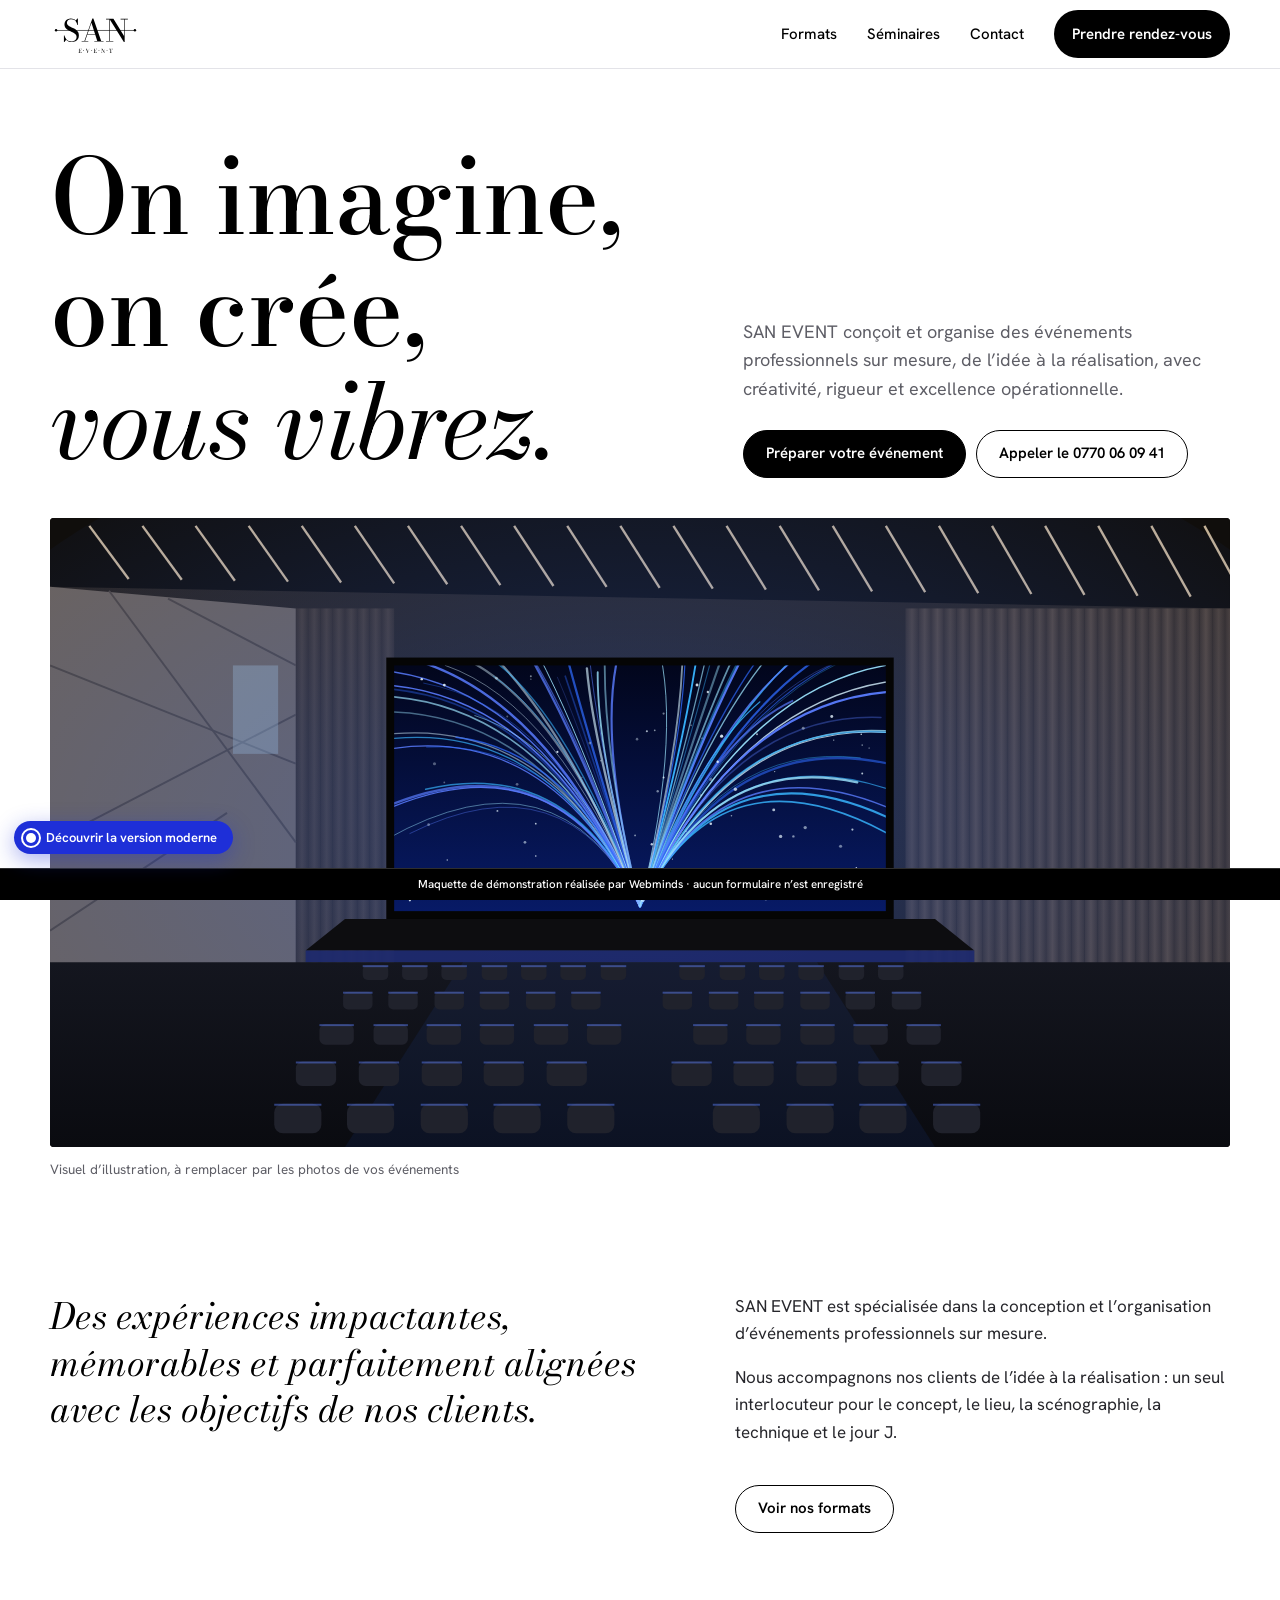
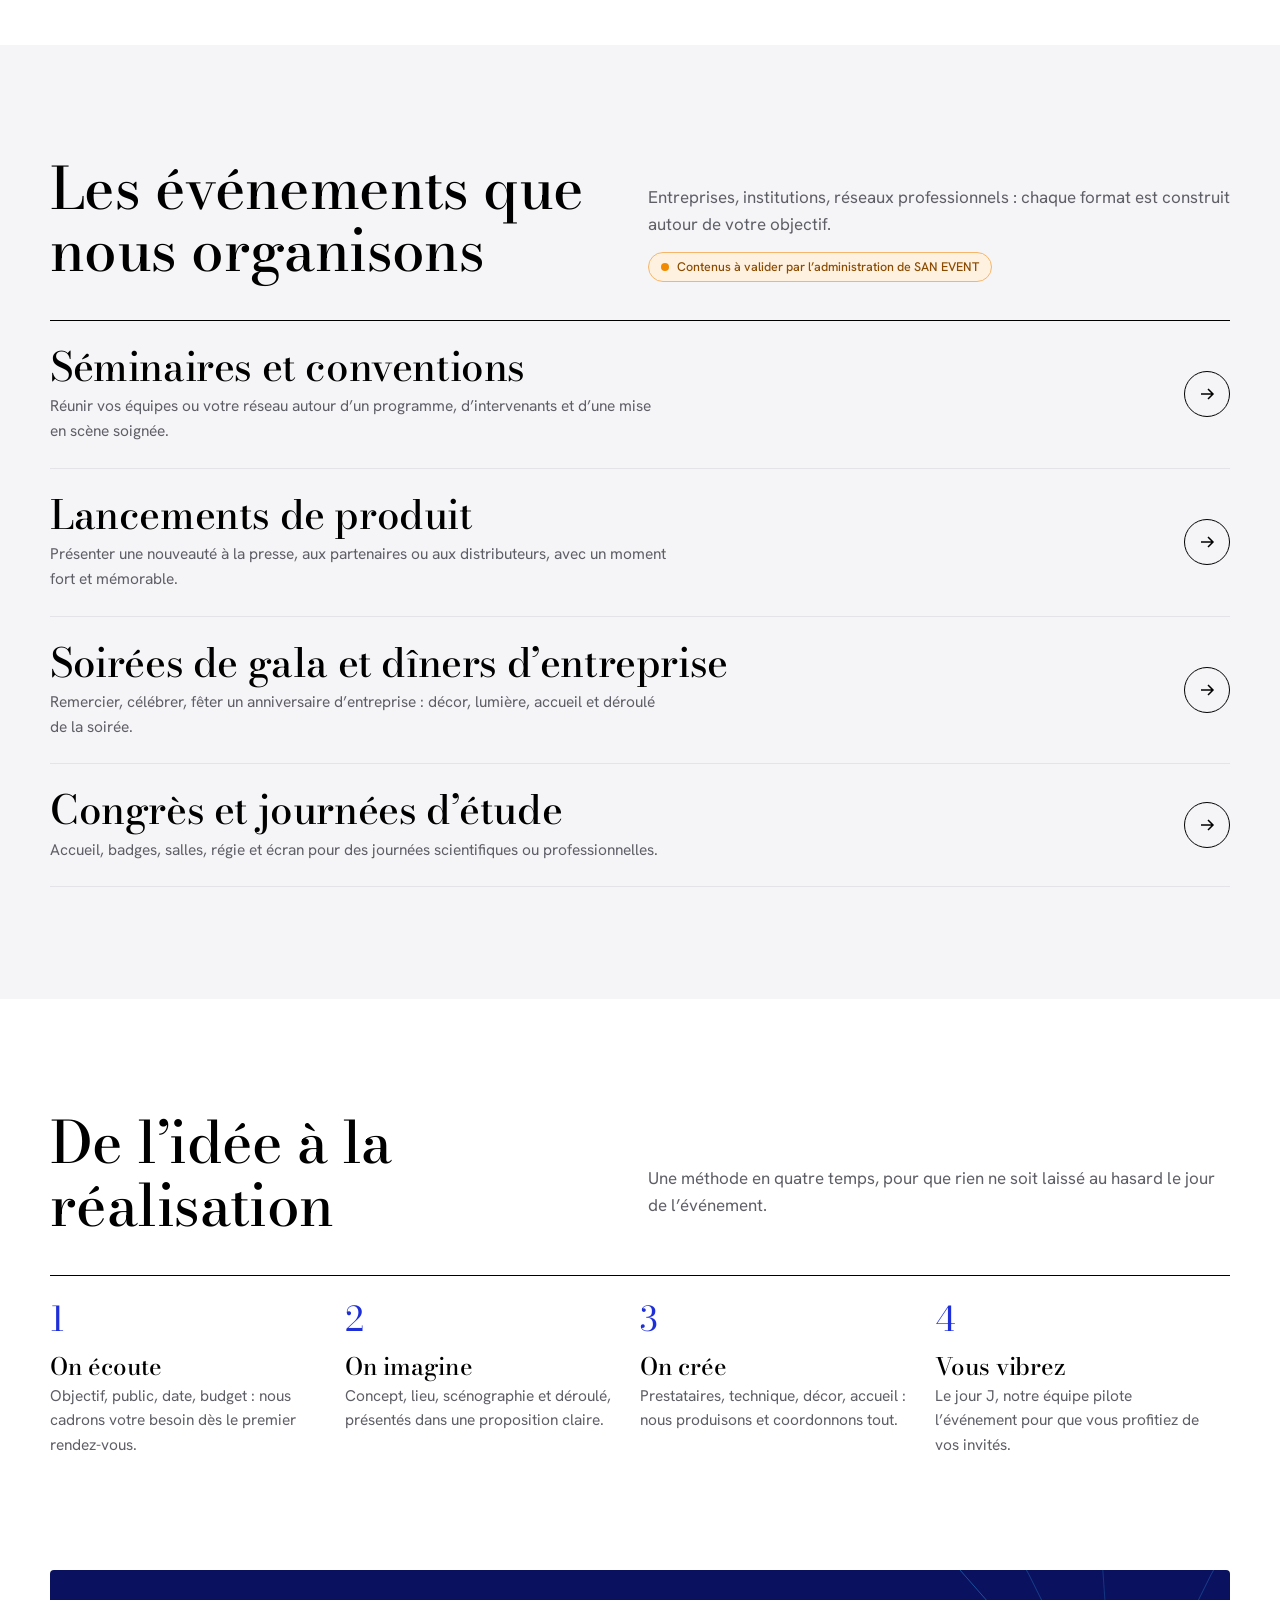
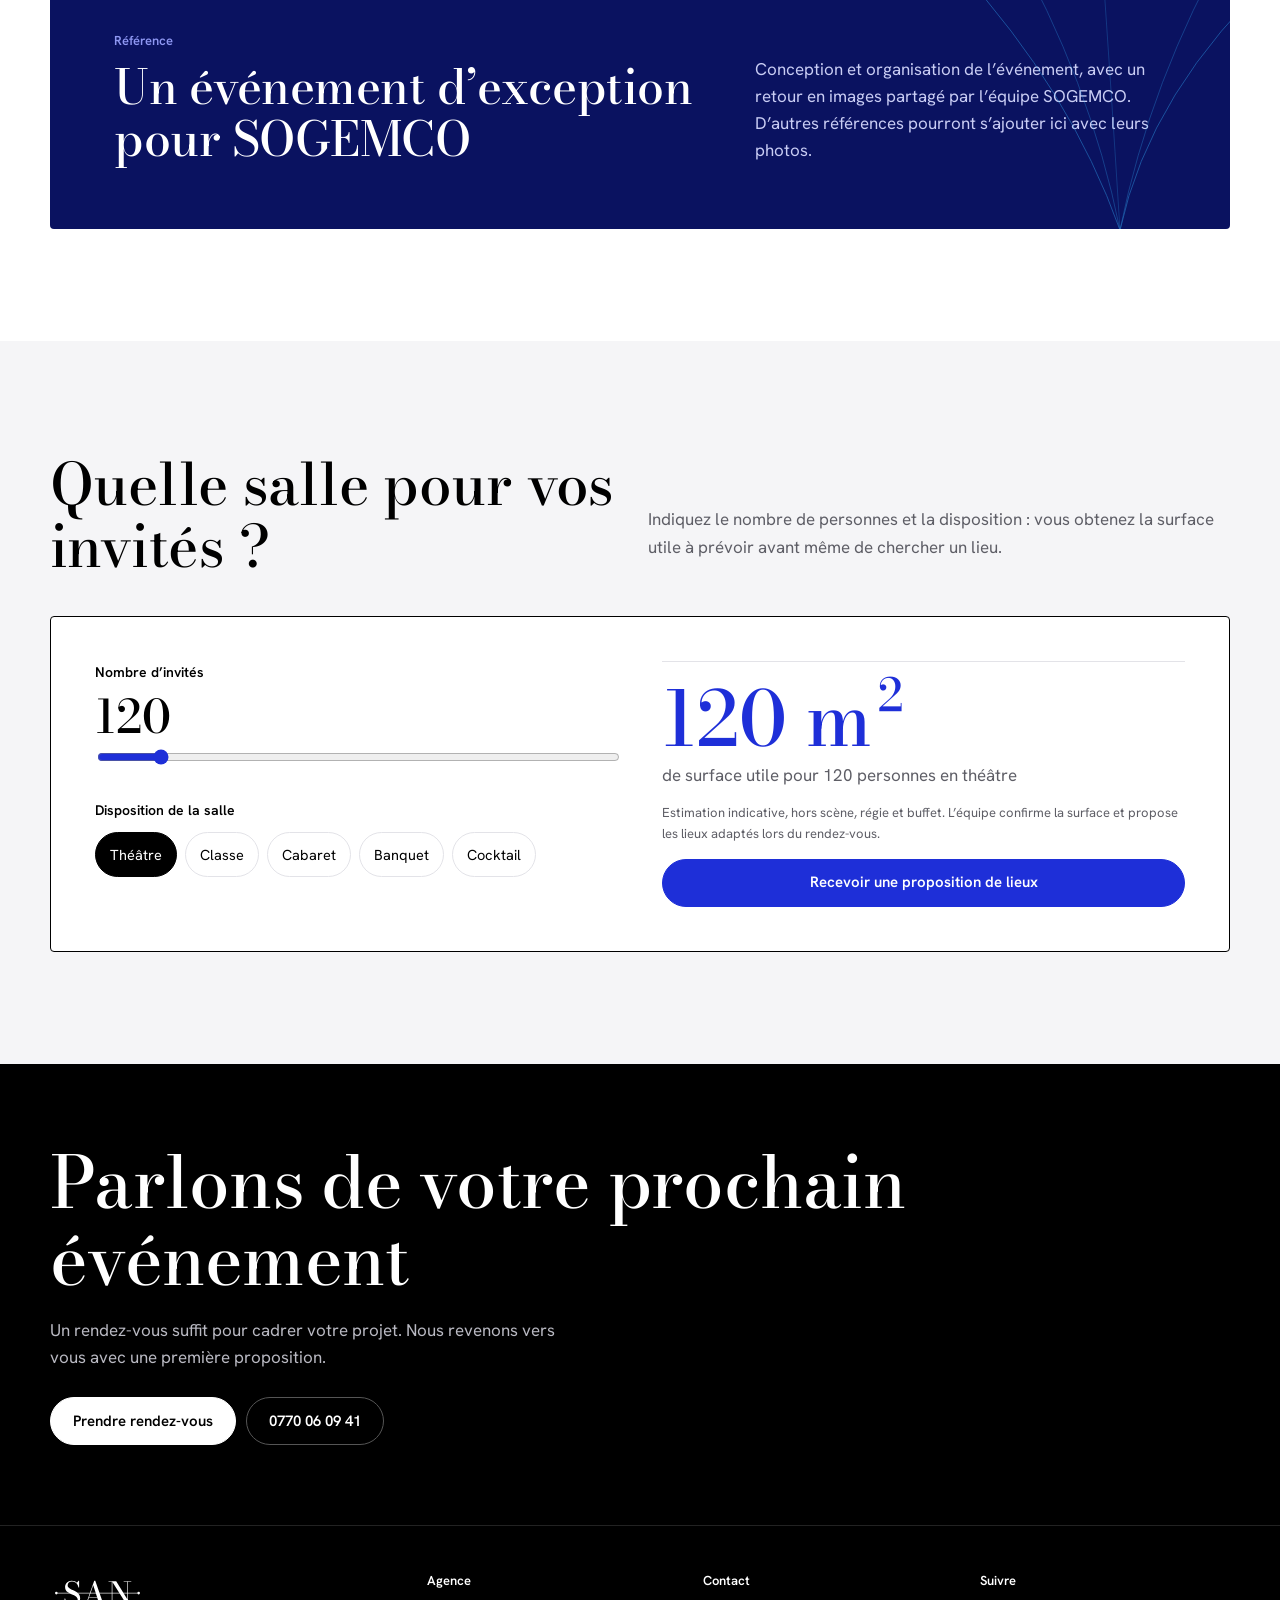
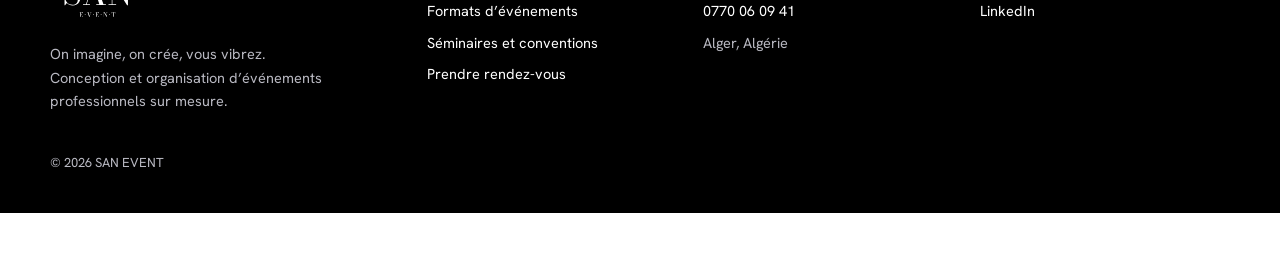
==== index.html @ 36a996e3 "Maquette SAN EVENT : version corporate (accueil, formats, séminaires, rendez-vous, contact) et versi" ====
<!doctype html>
<html lang="fr" data-version="corporate" data-root="">
<head>
<meta charset="utf-8">
<meta name="viewport" content="width=device-width, initial-scale=1, viewport-fit=cover">
<meta name="robots" content="noindex, nofollow">
<title>SAN EVENT · Événements professionnels sur mesure à Alger</title>
<meta name="description" content="SAN EVENT conçoit et organise des événements professionnels sur mesure.">
<link rel="icon" href="img/favicon.svg" type="image/svg+xml">
<link rel="preload" href="fonts/bodoni-moda-latin-500-normal.woff2" as="font" type="font/woff2" crossorigin>
<link rel="stylesheet" href="css/base.css">
<link rel="stylesheet" href="css/corporate.css">
</head>
<body>
<header class="top">
  <div class="wrap">
    <a class="logo" href="index.html" aria-label="SAN EVENT, accueil"><img src="img/logo.svg" alt="SAN EVENT" width="83" height="40"></a>
    <nav class="nav" aria-label="Navigation principale"><a href="formats.html">Formats</a><a href="seminaires.html">Séminaires</a><a href="contact.html">Contact</a><a class="btn" href="rendez-vous.html">Prendre rendez-vous</a></nav>
    <button class="burger" aria-label="Ouvrir le menu" aria-expanded="false" aria-controls="mnav"><span></span></button>
  </div>
  <nav class="mnav" id="mnav" aria-label="Menu mobile"><a href="index.html">Accueil</a><a href="formats.html">Formats</a><a href="seminaires.html">Séminaires</a><a href="contact.html">Contact</a><a href="rendez-vous.html">Prendre rendez-vous</a></nav>
</header>
<main>

<section class="hero">
  <div class="wrap">
    <div class="hero-grid">
      <h1>On imagine,<br>on crée,<br><em>vous vibrez.</em></h1>
      <div>
        <p class="lead">SAN EVENT conçoit et organise des événements professionnels sur mesure, de l’idée à la réalisation, avec créativité, rigueur et excellence opérationnelle.</p>
        <div class="ctas"><a class="btn" href="rendez-vous.html">Préparer votre événement</a><a class="btn ghost" href="tel:+213770060941">Appeler le 0770 06 09 41</a></div>
      </div>
    </div>
    <figure class="stage" style="margin-bottom:0"><img src="img/salle.svg" alt="Salle de conférence avec écran LED et sièges en rangées" width="1200" height="640"></figure>
    <div class="stage-cap"><span>Visuel d’illustration, à remplacer par les photos de vos événements</span></div>
  </div>
</section>

<section class="sec">
  <div class="wrap about">
    <blockquote>Des expériences impactantes, mémorables et parfaitement alignées avec les objectifs de nos clients.</blockquote>
    <div class="txt">
      <p>SAN EVENT est spécialisée dans la conception et l’organisation d’événements professionnels sur mesure.</p>
      <p>Nous accompagnons nos clients de l’idée à la réalisation : un seul interlocuteur pour le concept, le lieu, la scénographie, la technique et le jour J.</p>
      <a class="btn ghost mt" href="formats.html">Voir nos formats</a>
    </div>
  </div>
</section>

<section class="sec alt">
  <div class="wrap">
    <div class="sec-head"><h2>Les événements que nous organisons</h2><div><p class="intro" style="margin:0 0 14px">Entreprises, institutions, réseaux professionnels : chaque format est construit autour de votre objectif.</p><span class="validate">Contenus à valider par l’administration de SAN EVENT</span></div></div>
    <ul class="formats"><li><a href="seminaires.html"><h3>Séminaires et conventions</h3><p>Réunir vos équipes ou votre réseau autour d’un programme, d’intervenants et d’une mise en scène soignée.</p><span class="go" aria-hidden="true"><svg width="18" height="18" viewBox="0 0 18 18" fill="none" stroke="currentColor" stroke-width="1.5"><path d="M3 9h12M10 4l5 5-5 5"/></svg></span></a></li><li><a href="rendez-vous.html"><h3>Lancements de produit</h3><p>Présenter une nouveauté à la presse, aux partenaires ou aux distributeurs, avec un moment fort et mémorable.</p><span class="go" aria-hidden="true"><svg width="18" height="18" viewBox="0 0 18 18" fill="none" stroke="currentColor" stroke-width="1.5"><path d="M3 9h12M10 4l5 5-5 5"/></svg></span></a></li><li><a href="rendez-vous.html"><h3>Soirées de gala et dîners d’entreprise</h3><p>Remercier, célébrer, fêter un anniversaire d’entreprise : décor, lumière, accueil et déroulé de la soirée.</p><span class="go" aria-hidden="true"><svg width="18" height="18" viewBox="0 0 18 18" fill="none" stroke="currentColor" stroke-width="1.5"><path d="M3 9h12M10 4l5 5-5 5"/></svg></span></a></li><li><a href="rendez-vous.html"><h3>Congrès et journées d’étude</h3><p>Accueil, badges, salles, régie et écran pour des journées scientifiques ou professionnelles.</p><span class="go" aria-hidden="true"><svg width="18" height="18" viewBox="0 0 18 18" fill="none" stroke="currentColor" stroke-width="1.5"><path d="M3 9h12M10 4l5 5-5 5"/></svg></span></a></li></ul>
  </div>
</section>

<section class="sec">
  <div class="wrap">
    <div class="sec-head"><h2>De l’idée à la réalisation</h2><p class="intro">Une méthode en quatre temps, pour que rien ne soit laissé au hasard le jour de l’événement.</p></div>
    <div class="steps">
      <div><b>1</b><h3>On écoute</h3><p>Objectif, public, date, budget : nous cadrons votre besoin dès le premier rendez-vous.</p></div>
      <div><b>2</b><h3>On imagine</h3><p>Concept, lieu, scénographie et déroulé, présentés dans une proposition claire.</p></div>
      <div><b>3</b><h3>On crée</h3><p>Prestataires, technique, décor, accueil : nous produisons et coordonnons tout.</p></div>
      <div><b>4</b><h3>Vous vibrez</h3><p>Le jour J, notre équipe pilote l’événement pour que vous profitiez de vos invités.</p></div>
    </div>
  </div>
</section>

<section class="sec" style="padding-top:0">
  <div class="wrap">
    <div class="ref">
      <svg class="rays" viewBox="0 0 340 300" fill="none" stroke-linecap="round" aria-hidden="true"><g stroke="#38B6FF"><path d="M170 300Q120 160 10 40" stroke-opacity=".7"/><path d="M170 300Q140 150 60 10" stroke-opacity=".5"/><path d="M170 300Q200 160 330 40" stroke-opacity=".7"/><path d="M170 300Q200 150 280 10" stroke-opacity=".5"/><path d="M170 300Q160 140 150 0" stroke-opacity=".4"/></g></svg>
      <div>
        <p class="who">Référence</p>
        <h3 class="mt" style="margin-top:14px">Un événement d’exception pour SOGEMCO</h3>
      </div>
      <div><p>Conception et organisation de l’événement, avec un retour en images partagé par l’équipe SOGEMCO. D’autres références pourront s’ajouter ici avec leurs photos.</p></div>
    </div>
  </div>
</section>

<section class="sec alt">
  <div class="wrap">
    <div class="sec-head"><h2>Quelle salle pour vos invités ?</h2><p class="intro">Indiquez le nombre de personnes et la disposition : vous obtenez la surface utile à prévoir avant même de chercher un lieu.</p></div>
    <div class="calc" data-calc>
  <div>
    <label class="l" for="pax">Nombre d’invités</label>
    <div class="paxv" data-paxv>120</div>
    <input type="range" id="pax" name="pax" min="10" max="1000" step="10" value="120">
    <p class="l" style="font-weight:600;font-size:14px;margin:18px 0 10px">Disposition de la salle</p>
    <div class="dispo" role="radiogroup" aria-label="Disposition de la salle">
      <input type="radio" id="d1" name="dispo" value="theatre" checked><label for="d1">Théâtre</label>
      <input type="radio" id="d2" name="dispo" value="classe"><label for="d2">Classe</label>
      <input type="radio" id="d3" name="dispo" value="cabaret"><label for="d3">Cabaret</label>
      <input type="radio" id="d4" name="dispo" value="banquet"><label for="d4">Banquet</label>
      <input type="radio" id="d5" name="dispo" value="cocktail"><label for="d5">Cocktail</label>
    </div>
  </div>
  <div style="display:grid;align-content:end;gap:14px">
    <div data-out aria-live="polite"></div>
    <small>Estimation indicative, hors scène, régie et buffet. L’équipe confirme la surface et propose les lieux adaptés lors du rendez-vous.</small>
    <a class="btn blue" href="rendez-vous.html">Recevoir une proposition de lieux</a>
  </div>
</div>
  </div>
</section>

<section class="cta-band">
  <div class="wrap">
    <h2>Parlons de votre prochain événement</h2>
    <p>Un rendez-vous suffit pour cadrer votre projet. Nous revenons vers vous avec une première proposition.</p>
    <div style="display:flex;flex-wrap:wrap;gap:10px"><a class="btn" href="rendez-vous.html">Prendre rendez-vous</a><a class="btn ghost" href="tel:+213770060941">0770 06 09 41</a></div>
  </div>
</section>
</main>
<footer class="foot">
  <div class="wrap">
    <div><img src="img/logo-clair.svg" alt="SAN EVENT" width="96" height="46"><p class="mt">On imagine, on crée, vous vibrez.<br>Conception et organisation d’événements professionnels sur mesure.</p></div>
    <div><h4>Agence</h4><ul><li><a href="formats.html">Formats d’événements</a></li><li><a href="seminaires.html">Séminaires et conventions</a></li><li><a href="rendez-vous.html">Prendre rendez-vous</a></li></ul></div>
    <div><h4>Contact</h4><ul><li><a href="tel:+213770060941">0770 06 09 41</a></li><li>Alger, Algérie</li></ul></div>
    <div><h4>Suivre</h4><ul><li><a href="https://www.linkedin.com/search/results/companies/?keywords=SAN%20EVENT" rel="noopener" target="_blank">LinkedIn</a></li></ul></div>
    <p style="margin:0;font-size:13px">© <span data-year></span> SAN EVENT</p>
  </div>
</footer>
<script src="js/common.js"></script>
<script src="js/corporate.js"></script>
</body>
</html>
---- css/base.css ----
@font-face{font-family:"Bodoni Moda";src:url(../fonts/bodoni-moda-latin-400-normal.woff2) format("woff2");font-weight:400;font-display:swap}
@font-face{font-family:"Bodoni Moda";src:url(../fonts/bodoni-moda-latin-500-normal.woff2) format("woff2");font-weight:500;font-display:swap}
@font-face{font-family:"Bodoni Moda";src:url(../fonts/bodoni-moda-latin-400-italic.woff2) format("woff2");font-weight:400;font-style:italic;font-display:swap}
@font-face{font-family:"Hanken Grotesk";src:url(../fonts/hanken-grotesk-latin-400-normal.woff2) format("woff2");font-weight:400;font-display:swap}
@font-face{font-family:"Hanken Grotesk";src:url(../fonts/hanken-grotesk-latin-500-normal.woff2) format("woff2");font-weight:500;font-display:swap}
@font-face{font-family:"Hanken Grotesk";src:url(../fonts/hanken-grotesk-latin-600-normal.woff2) format("woff2");font-weight:600;font-display:swap}
*,*::before,*::after{box-sizing:border-box}
html{-webkit-text-size-adjust:100%}
body{margin:0}
img,svg{max-width:100%;display:block}
/* bandeau démo + pastille version : communs aux deux versions */
.demo-bar{position:fixed;left:0;right:0;bottom:0;z-index:90;background:#000;color:#fff;font:500 11.5px/1.3 "Hanken Grotesk",system-ui,sans-serif;text-align:center;padding:8px 14px calc(8px + env(safe-area-inset-bottom,0px));border-top:1px solid rgba(255,255,255,.18)}
body{padding-bottom:calc(46px + env(safe-area-inset-bottom,0px))}
.vpill{position:fixed;left:14px;bottom:calc(46px + env(safe-area-inset-bottom,0px));z-index:91;display:flex;align-items:center;gap:10px;padding:10px 16px 10px 12px;border-radius:999px;background:#1E2FD8;color:#fff;text-decoration:none;font:600 13px/1 "Hanken Grotesk",system-ui,sans-serif;box-shadow:0 6px 22px rgba(30,47,216,.38)}
.vpill i{width:10px;height:10px;border-radius:50%;background:#fff;position:relative;flex:none}
.vpill i::after{content:"";position:absolute;inset:-5px;border-radius:50%;border:2px solid #fff;animation:vpRing 1.8s ease-out infinite}
@keyframes vpRing{from{transform:scale(.6);opacity:1}to{transform:scale(1.6);opacity:0}}
@media (prefers-reduced-motion:reduce){.vpill i::after{animation:none}}
.validate{display:inline-flex;align-items:center;gap:8px;background:#FFF1E0;color:#8A4B00;border:1px solid #F5B66A;border-radius:999px;padding:6px 12px;font:500 12.5px/1.25 "Hanken Grotesk",system-ui,sans-serif}
.validate::before{content:"";width:8px;height:8px;border-radius:50%;background:#F08A00;flex:none}
.toast{position:fixed;left:50%;bottom:110px;transform:translate(-50%,20px);opacity:0;transition:.35s;z-index:95;background:#000;color:#fff;padding:14px 18px;border-radius:12px;max-width:92vw;font:500 14px/1.4 "Hanken Grotesk",sans-serif}
.toast.on{opacity:1;transform:translate(-50%,0)}
:focus-visible{outline:2px solid #1E2FD8;outline-offset:3px}
---- css/corporate.css ----
:root{--noir:#000;--papier:#fff;--bleu:#1E2FD8;--bleu-nuit:#0A1260;--gris:#5E5E66;--trait:#E3E3E8;--bois:#8A7F72;--voile:#F5F5F7}
body{font:400 17px/1.6 "Hanken Grotesk",system-ui,sans-serif;color:var(--noir);background:var(--papier)}
a{color:inherit}
.wrap{width:min(1180px,100% - 40px);margin-inline:auto}
h1,h2,h3{font-family:"Bodoni Moda",Didot,"Times New Roman",serif;font-weight:500;line-height:1.08;margin:0;letter-spacing:-.01em}
p{margin:0 0 1em}
/* en-tête */
.top{position:sticky;top:0;z-index:50;background:rgba(255,255,255,.94);backdrop-filter:saturate(1.4) blur(10px);-webkit-backdrop-filter:saturate(1.4) blur(10px);border-bottom:1px solid var(--trait)}
.top .wrap{display:flex;align-items:center;justify-content:space-between;height:68px}
.top .logo img{height:44px;width:auto}
.nav{display:none;gap:30px;align-items:center;font-weight:500;font-size:15px}
.nav a{text-decoration:none;padding:6px 0;border-bottom:1px solid transparent}
.nav a:hover,.nav a[aria-current]{border-color:var(--noir)}
.nav .btn{padding:10px 18px;border:0}
.burger{width:44px;height:44px;border:1px solid var(--trait);background:#fff;border-radius:50%;display:grid;place-items:center;cursor:pointer}
.burger span{display:block;width:16px;height:1.5px;background:#000;box-shadow:0 -5px 0 #000,0 5px 0 #000}
.mnav{display:none;border-top:1px solid var(--trait);padding:8px 20px 20px;background:#fff}
.mnav.open{display:block}
.mnav a{display:block;padding:14px 0;border-bottom:1px solid var(--trait);text-decoration:none;font:500 22px/1.2 "Bodoni Moda",serif}
@media(min-width:900px){.nav{display:flex}.burger,.mnav{display:none!important}}
.btn{display:inline-flex;align-items:center;justify-content:center;gap:10px;min-height:48px;padding:12px 22px;border-radius:999px;background:var(--noir);color:#fff;text-decoration:none;font:600 15px/1 "Hanken Grotesk",sans-serif;border:1px solid var(--noir);cursor:pointer}
.btn.ghost{background:transparent;color:var(--noir)}
.btn.blue{background:var(--bleu);border-color:var(--bleu)}
/* hero */
.hero{padding:44px 0 0}
.hero h1{font-size:clamp(44px,11.5vw,104px)}
.hero h1 em{font-style:italic;font-weight:400}
.hero .lead{max-width:34em;color:var(--gris);font-size:18px;margin:22px 0 26px}
.hero .ctas{display:flex;flex-wrap:wrap;gap:10px}
.hero-grid{display:grid;gap:34px}
.stage{margin:40px 0 0;border-radius:4px;overflow:hidden;background:#1a1714}
.stage svg,.stage img{width:100%;height:auto}
.stage-cap{display:flex;justify-content:space-between;gap:16px;font-size:13.5px;color:var(--gris);padding:12px 0 0}
@media(min-width:960px){.hero{padding-top:72px}.hero-grid{grid-template-columns:1.15fr .85fr;align-items:end}.hero .lead{margin-top:0}}
/* sections */
.sec{padding:76px 0}
.sec.alt{background:var(--voile)}
.sec h2{font-size:clamp(34px,7vw,58px);max-width:15em}
.sec .intro{color:var(--gris);max-width:36em;margin-top:16px}
.sec-head{display:grid;gap:16px;margin-bottom:38px}
@media(min-width:960px){.sec{padding:112px 0}.sec-head{grid-template-columns:1fr 1fr;align-items:end}}
.about{display:grid;gap:28px}
.about blockquote{margin:0;font:400 italic clamp(24px,4.6vw,36px)/1.3 "Bodoni Moda",serif}
.about .txt{color:#26262b}
@media(min-width:960px){.about{grid-template-columns:1.1fr .9fr;gap:80px}}
/* formats en lignes */
.formats{list-style:none;margin:0;padding:0;border-top:1px solid var(--noir)}
.formats li{border-bottom:1px solid var(--trait)}
.formats a{display:grid;grid-template-columns:1fr auto;gap:6px 18px;padding:24px 0;text-decoration:none;align-items:center}
.formats h3{font-size:clamp(26px,5.4vw,40px)}
.formats p{grid-column:1;margin:0;color:var(--gris);font-size:15.5px;max-width:40em}
.formats .go{grid-row:1/3;grid-column:2;width:46px;height:46px;border:1px solid var(--noir);border-radius:50%;display:grid;place-items:center;transition:.25s}
.formats a:hover .go{background:var(--bleu);border-color:var(--bleu);color:#fff}
/* étapes */
.steps{display:grid;gap:0;counter-reset:s;border-top:1px solid var(--noir)}
.steps div{align-content:start;padding:24px 0;border-bottom:1px solid var(--trait);display:grid;grid-template-columns:54px 1fr;gap:4px 12px}
.steps b{grid-row:1/3;font:400 34px/1 "Bodoni Moda",serif;color:var(--bleu)}
.steps h3{font-size:24px}
.steps p{margin:0;color:var(--gris);font-size:15.5px}
@media(min-width:960px){.steps{grid-template-columns:repeat(4,1fr);border-top:0}.steps div{border-top:1px solid var(--noir);border-bottom:0;padding:26px 28px 0 0;grid-template-columns:1fr}.steps b{grid-row:auto;margin-bottom:14px}}
/* référence */
.ref{display:grid;gap:24px;background:var(--bleu-nuit);color:#fff;padding:38px 26px;border-radius:4px;position:relative;overflow:hidden}
.ref h3{font-size:clamp(30px,6vw,48px)}
.ref p{color:#C9CDF4;max-width:34em;margin:0}
.ref .who{font:600 13px/1 "Hanken Grotesk";color:#8E97F2}
.ref svg.rays{position:absolute;right:-60px;top:-40px;width:340px;opacity:.55;pointer-events:none}
@media(min-width:960px){.ref{padding:64px;grid-template-columns:1.2fr .8fr;align-items:end}}
/* simulateur */
.calc{display:grid;gap:26px;border:1px solid var(--noir);padding:24px;border-radius:4px;background:#fff}
.calc label.l{display:block;font-weight:600;font-size:14px;margin-bottom:10px}
.calc input[type=range]{width:100%;accent-color:var(--bleu);height:32px}
.paxv{font:500 46px/1 "Bodoni Moda",serif}
.dispo{display:flex;flex-wrap:wrap;gap:8px}
.dispo input{position:absolute;opacity:0}
.dispo label{padding:10px 14px;border:1px solid var(--trait);border-radius:999px;font-size:14.5px;cursor:pointer;min-height:44px;display:flex;align-items:center}
.dispo input:checked+label{background:#000;color:#fff;border-color:#000}
.dispo input:focus-visible+label{outline:2px solid var(--bleu);outline-offset:2px}
.calc [data-out]{display:grid;gap:6px;padding-top:18px;border-top:1px solid var(--trait)}
.calc [data-out] strong{font:500 clamp(48px,12vw,76px)/1 "Bodoni Moda",serif;color:var(--bleu)}
.calc [data-out] span{color:var(--gris)}
.calc small{color:var(--gris);font-size:13px}
@media(min-width:960px){.calc{grid-template-columns:1fr 1fr;padding:44px;gap:44px}}
/* bandeau rendez-vous */
.cta-band{background:#000;color:#fff;padding:80px 0}
.cta-band h2{font-size:clamp(36px,8vw,72px);max-width:12em}
.cta-band p{color:#B9B9C2;max-width:32em;margin:18px 0 26px}
.cta-band .btn{background:#fff;color:#000;border-color:#fff}
.cta-band .btn.ghost{background:transparent;color:#fff;border-color:#555}
/* pied */
.foot{background:#000;color:#B9B9C2;border-top:1px solid #222;padding:48px 0 40px;font-size:14.5px}
.foot .wrap{display:grid;gap:26px}
.foot img{height:46px;width:auto}
.foot a{color:#fff;text-decoration:none}
.foot h4{font:600 13px/1 "Hanken Grotesk";color:#fff;margin:0 0 12px}
.foot ul{list-style:none;margin:0;padding:0;display:grid;gap:8px}
@media(min-width:900px){.foot .wrap{grid-template-columns:1.4fr 1fr 1fr 1fr}}
/* pages internes */
.page-hero{padding:48px 0 40px;border-bottom:1px solid var(--trait)}
.page-hero h1{font-size:clamp(42px,10vw,88px);max-width:12em}
.page-hero p{color:var(--gris);max-width:36em;margin:20px 0 0;font-size:18px}
.crumb{font-size:14px;color:var(--gris);margin-bottom:22px}
.crumb a{text-decoration:none}
.two{display:grid;gap:40px}
@media(min-width:960px){.two{grid-template-columns:1fr 1fr;gap:80px}}
.checklist{list-style:none;margin:0;padding:0;border-top:1px solid var(--noir)}
.checklist li{padding:16px 0;border-bottom:1px solid var(--trait);display:grid;grid-template-columns:28px 1fr;gap:10px}
.checklist li::before{content:"";width:14px;height:14px;margin-top:6px;border:1.5px solid var(--bleu);border-radius:50%;background:radial-gradient(circle,var(--bleu) 0 3px,transparent 3.5px)}
.checklist strong{display:block;font-weight:600}
.checklist span{color:var(--gris);font-size:15px}
.form{display:grid;gap:16px}
.form label{display:grid;gap:6px;font-weight:600;font-size:14px}
.form input,.form select,.form textarea{font:400 16px/1.4 "Hanken Grotesk",sans-serif;padding:13px 14px;border:1px solid #C9C9D1;border-radius:6px;background:#fff;color:#000;width:100%}
.form textarea{min-height:120px;resize:vertical}
.form .row{display:grid;gap:16px}
@media(min-width:640px){.form .row{grid-template-columns:1fr 1fr}}
.form-ok{background:#EEF0FF;border:1px solid #BFC5FA;color:var(--bleu-nuit);padding:14px 16px;border-radius:6px;font-size:15px}
.contact-list{display:grid;gap:0;border-top:1px solid var(--noir)}
.contact-list a,.contact-list div{display:grid;gap:4px;padding:22px 0;border-bottom:1px solid var(--trait);text-decoration:none}
.contact-list small{color:var(--gris);font-size:13.5px}
.contact-list strong{font:500 clamp(26px,6vw,38px)/1.1 "Bodoni Moda",serif}
.mt{margin-top:22px}
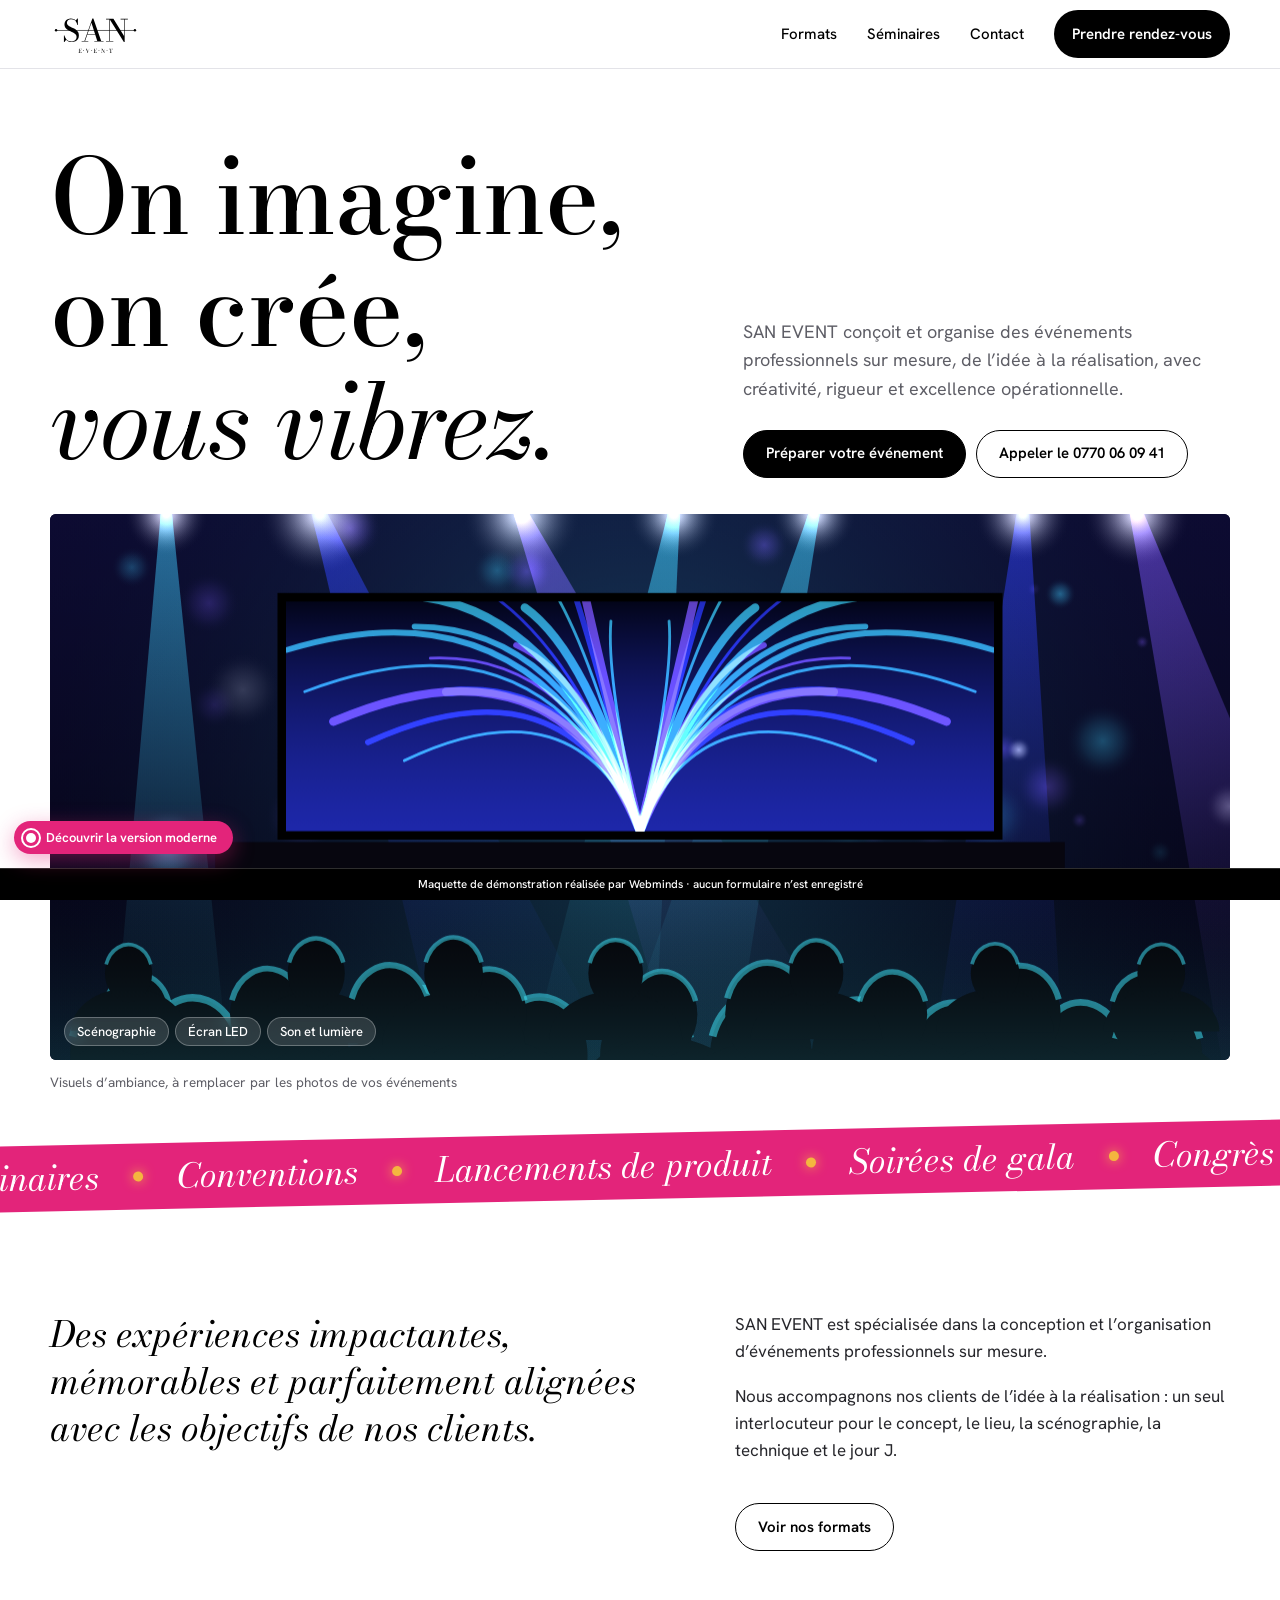
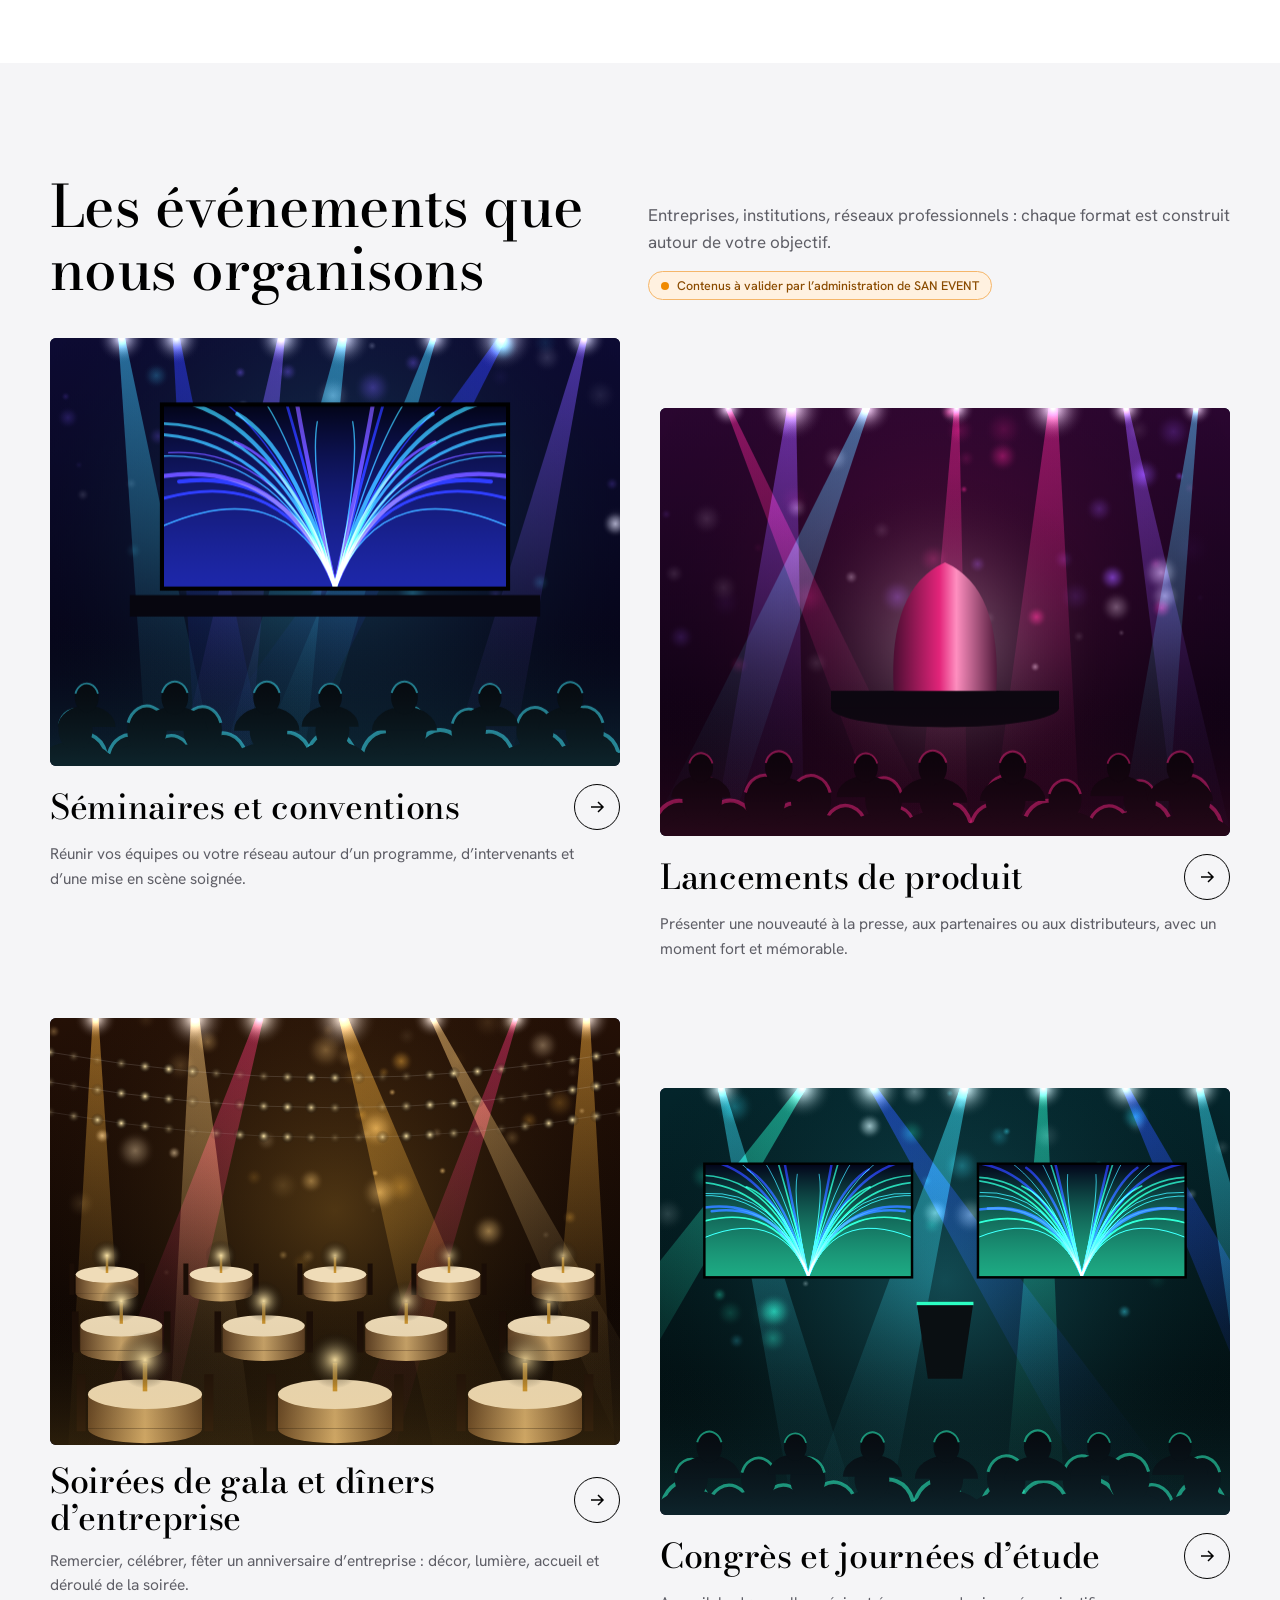
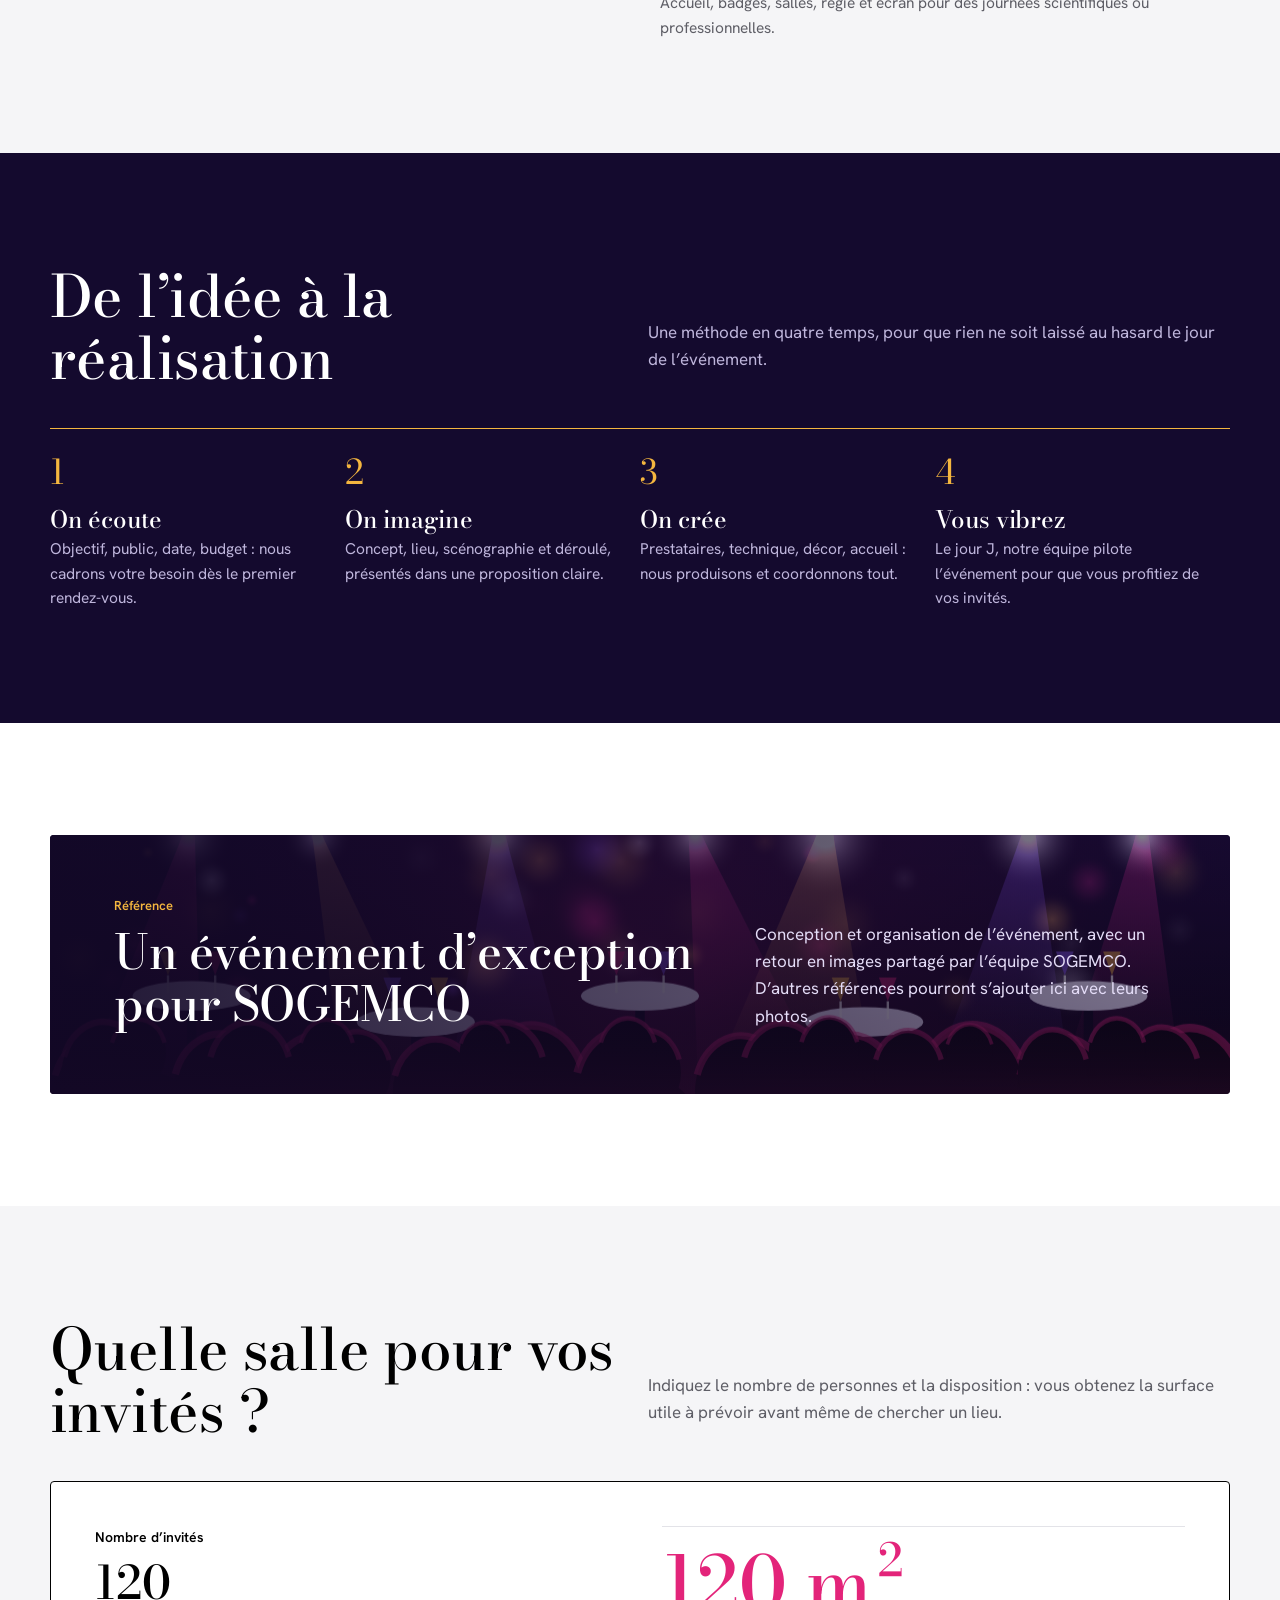
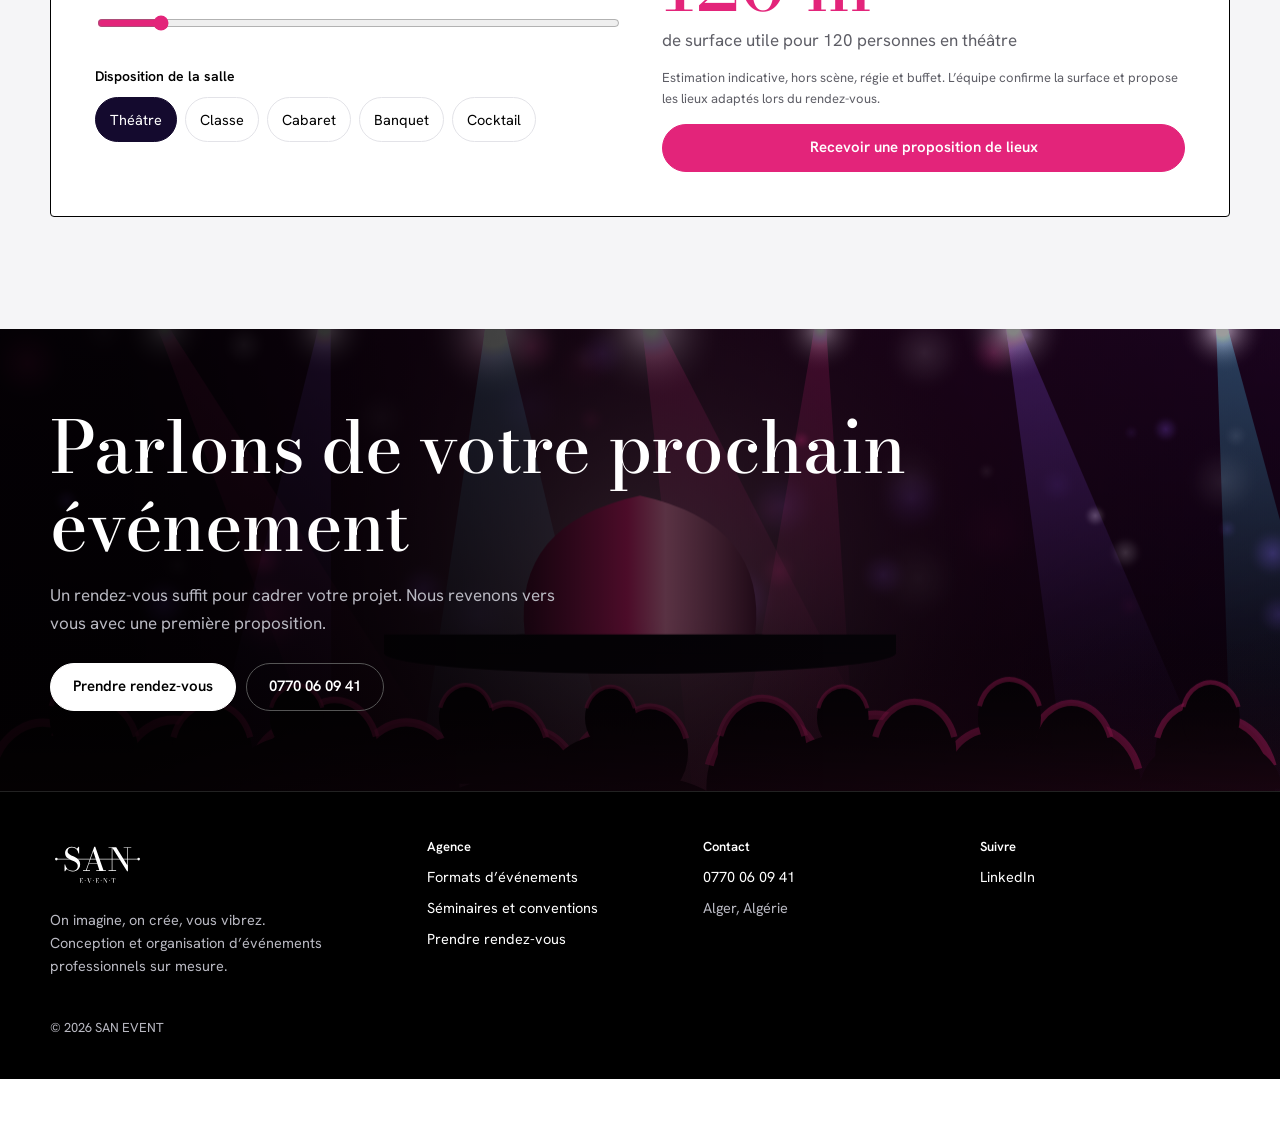
==== commit 434c13b5: "Version corporate plus vivante : scènes d'ambiance animées (conférence, lancement, gala, congrès, co" ====
--- a/index.html
+++ b/index.html
@@ -31,10 +31,12 @@
         <div class="ctas"><a class="btn" href="rendez-vous.html">Préparer votre événement</a><a class="btn ghost" href="tel:+213770060941">Appeler le 0770 06 09 41</a></div>
       </div>
     </div>
-    <figure class="stage" style="margin-bottom:0"><img src="img/salle.svg" alt="Salle de conférence avec écran LED et sièges en rangées" width="1200" height="640"></figure>
-    <div class="stage-cap"><span>Visuel d’illustration, à remplacer par les photos de vos événements</span></div>
+    <figure class="live hero-live"><canvas data-scene="conference" aria-label="Salle de conférence animée : écran LED, faisceaux de lumière et public"></canvas>
+      <figcaption class="chips"><span>Scénographie</span><span>Écran LED</span><span>Son et lumière</span></figcaption></figure>
+    <div class="stage-cap"><span>Visuels d’ambiance, à remplacer par les photos de vos événements</span></div>
   </div>
 </section>
+<div class="marquee" aria-hidden="true"><div class="mq-track"><span>Séminaires</span><span>Conventions</span><span>Lancements de produit</span><span>Soirées de gala</span><span>Congrès</span><span>Journées d’étude</span><span>Cocktails</span><span>Séminaires</span><span>Conventions</span><span>Lancements de produit</span><span>Soirées de gala</span><span>Congrès</span><span>Journées d’étude</span><span>Cocktails</span></div></div>
 
 <section class="sec">
   <div class="wrap about">
@@ -50,11 +52,11 @@
 <section class="sec alt">
   <div class="wrap">
     <div class="sec-head"><h2>Les événements que nous organisons</h2><div><p class="intro" style="margin:0 0 14px">Entreprises, institutions, réseaux professionnels : chaque format est construit autour de votre objectif.</p><span class="validate">Contenus à valider par l’administration de SAN EVENT</span></div></div>
-    <ul class="formats"><li><a href="seminaires.html"><h3>Séminaires et conventions</h3><p>Réunir vos équipes ou votre réseau autour d’un programme, d’intervenants et d’une mise en scène soignée.</p><span class="go" aria-hidden="true"><svg width="18" height="18" viewBox="0 0 18 18" fill="none" stroke="currentColor" stroke-width="1.5"><path d="M3 9h12M10 4l5 5-5 5"/></svg></span></a></li><li><a href="rendez-vous.html"><h3>Lancements de produit</h3><p>Présenter une nouveauté à la presse, aux partenaires ou aux distributeurs, avec un moment fort et mémorable.</p><span class="go" aria-hidden="true"><svg width="18" height="18" viewBox="0 0 18 18" fill="none" stroke="currentColor" stroke-width="1.5"><path d="M3 9h12M10 4l5 5-5 5"/></svg></span></a></li><li><a href="rendez-vous.html"><h3>Soirées de gala et dîners d’entreprise</h3><p>Remercier, célébrer, fêter un anniversaire d’entreprise : décor, lumière, accueil et déroulé de la soirée.</p><span class="go" aria-hidden="true"><svg width="18" height="18" viewBox="0 0 18 18" fill="none" stroke="currentColor" stroke-width="1.5"><path d="M3 9h12M10 4l5 5-5 5"/></svg></span></a></li><li><a href="rendez-vous.html"><h3>Congrès et journées d’étude</h3><p>Accueil, badges, salles, régie et écran pour des journées scientifiques ou professionnelles.</p><span class="go" aria-hidden="true"><svg width="18" height="18" viewBox="0 0 18 18" fill="none" stroke="currentColor" stroke-width="1.5"><path d="M3 9h12M10 4l5 5-5 5"/></svg></span></a></li></ul>
+    <ul class="tiles"><li><a href="seminaires.html"><div class="live"><canvas data-scene="conference" aria-hidden="true"></canvas></div><div class="tt"><h3>Séminaires et conventions</h3><span class="go" aria-hidden="true"><svg width="18" height="18" viewBox="0 0 18 18" fill="none" stroke="currentColor" stroke-width="1.5"><path d="M3 9h12M10 4l5 5-5 5"/></svg></span></div><p>Réunir vos équipes ou votre réseau autour d’un programme, d’intervenants et d’une mise en scène soignée.</p></a></li><li><a href="rendez-vous.html"><div class="live"><canvas data-scene="lancement" aria-hidden="true"></canvas></div><div class="tt"><h3>Lancements de produit</h3><span class="go" aria-hidden="true"><svg width="18" height="18" viewBox="0 0 18 18" fill="none" stroke="currentColor" stroke-width="1.5"><path d="M3 9h12M10 4l5 5-5 5"/></svg></span></div><p>Présenter une nouveauté à la presse, aux partenaires ou aux distributeurs, avec un moment fort et mémorable.</p></a></li><li><a href="rendez-vous.html"><div class="live"><canvas data-scene="gala" aria-hidden="true"></canvas></div><div class="tt"><h3>Soirées de gala et dîners d’entreprise</h3><span class="go" aria-hidden="true"><svg width="18" height="18" viewBox="0 0 18 18" fill="none" stroke="currentColor" stroke-width="1.5"><path d="M3 9h12M10 4l5 5-5 5"/></svg></span></div><p>Remercier, célébrer, fêter un anniversaire d’entreprise : décor, lumière, accueil et déroulé de la soirée.</p></a></li><li><a href="rendez-vous.html"><div class="live"><canvas data-scene="congres" aria-hidden="true"></canvas></div><div class="tt"><h3>Congrès et journées d’étude</h3><span class="go" aria-hidden="true"><svg width="18" height="18" viewBox="0 0 18 18" fill="none" stroke="currentColor" stroke-width="1.5"><path d="M3 9h12M10 4l5 5-5 5"/></svg></span></div><p>Accueil, badges, salles, régie et écran pour des journées scientifiques ou professionnelles.</p></a></li></ul>
   </div>
 </section>
 
-<section class="sec">
+<section class="sec night">
   <div class="wrap">
     <div class="sec-head"><h2>De l’idée à la réalisation</h2><p class="intro">Une méthode en quatre temps, pour que rien ne soit laissé au hasard le jour de l’événement.</p></div>
     <div class="steps">
@@ -66,10 +68,10 @@
   </div>
 </section>
 
-<section class="sec" style="padding-top:0">
+<section class="sec">
   <div class="wrap">
     <div class="ref">
-      <svg class="rays" viewBox="0 0 340 300" fill="none" stroke-linecap="round" aria-hidden="true"><g stroke="#38B6FF"><path d="M170 300Q120 160 10 40" stroke-opacity=".7"/><path d="M170 300Q140 150 60 10" stroke-opacity=".5"/><path d="M170 300Q200 160 330 40" stroke-opacity=".7"/><path d="M170 300Q200 150 280 10" stroke-opacity=".5"/><path d="M170 300Q160 140 150 0" stroke-opacity=".4"/></g></svg>
+      <canvas class="ref-bg" data-scene="cocktail" aria-hidden="true"></canvas>
       <div>
         <p class="who">Référence</p>
         <h3 class="mt" style="margin-top:14px">Un événement d’exception pour SOGEMCO</h3>
@@ -106,6 +108,7 @@
 </section>
 
 <section class="cta-band">
+  <canvas class="band-bg" data-scene="lancement" aria-hidden="true"></canvas>
   <div class="wrap">
     <h2>Parlons de votre prochain événement</h2>
     <p>Un rendez-vous suffit pour cadrer votre projet. Nous revenons vers vous avec une première proposition.</p>
@@ -123,6 +126,7 @@
   </div>
 </footer>
 <script src="js/common.js"></script>
+<script src="js/scenes.js"></script>
 <script src="js/corporate.js"></script>
 </body>
 </html>
--- a/css/corporate.css
+++ b/css/corporate.css
@@ -119,3 +119,61 @@
 .contact-list small{color:var(--gris);font-size:13.5px}
 .contact-list strong{font:500 clamp(26px,6vw,38px)/1.1 "Bodoni Moda",serif}
 .mt{margin-top:22px}
+/* ===== V1 vivante : couleurs de l'événementiel ===== */
+:root{--magenta:#E3247A;--or:#F4B63F;--violet:#8A5BFF;--cyan:#3EE0F5;--nuit:#140A2E}
+.btn.blue{background:var(--magenta);border-color:var(--magenta)}
+.btn.blue:hover{background:#c8165f}
+.live{position:relative;margin:0;border-radius:6px;overflow:hidden;background:#0d0b33;aspect-ratio:16/10}
+.live canvas{position:absolute;inset:0;width:100%;height:100%;display:block}
+.hero-live{margin-top:36px;aspect-ratio:4/3.4}
+@media(min-width:700px){.hero-live{aspect-ratio:16/7.4}}
+.chips{position:absolute;left:14px;bottom:14px;display:flex;flex-wrap:wrap;gap:6px}
+.chips span{background:rgba(255,255,255,.14);backdrop-filter:blur(8px);-webkit-backdrop-filter:blur(8px);color:#fff;border:1px solid rgba(255,255,255,.28);border-radius:999px;padding:7px 12px;font:500 13px/1 "Hanken Grotesk"}
+/* bandeau défilant */
+.marquee{margin:40px 0 0 -5%;width:110%;background:var(--magenta);color:#fff;overflow:hidden;padding:16px 0;transform:rotate(-1.2deg)}
+html,body{overflow-x:clip}
+.mq-track{display:flex;gap:34px;width:max-content;animation:mq 32s linear infinite;font:400 italic clamp(22px,4.4vw,34px)/1 "Bodoni Moda",serif;white-space:nowrap}
+.mq-track span{display:flex;align-items:center;gap:34px}
+.mq-track span::after{content:"";width:10px;height:10px;border-radius:50%;background:var(--or);box-shadow:0 0 12px var(--or)}
+@keyframes mq{to{transform:translateX(-50%)}}
+@media(prefers-reduced-motion:reduce){.mq-track{animation:none}}
+/* tuiles formats */
+.tiles{list-style:none;margin:0;padding:0;display:grid;gap:30px}
+.tiles a{display:grid;gap:12px;text-decoration:none}
+.tiles .live{aspect-ratio:4/3;transition:transform .4s}
+.tiles a:hover .live{transform:translateY(-4px)}
+.tiles .tt{display:flex;justify-content:space-between;align-items:center;gap:14px;margin-top:6px}
+.tiles h3{font-size:clamp(26px,5vw,34px)}
+.tiles p{margin:0;color:var(--gris);font-size:15.5px;max-width:36em}
+.tiles .go{flex:none;width:46px;height:46px;border:1px solid var(--noir);border-radius:50%;display:grid;place-items:center;transition:.25s}
+.tiles a:hover .go{background:var(--magenta);border-color:var(--magenta);color:#fff}
+@media(min-width:800px){.tiles{grid-template-columns:1fr 1fr;gap:56px 40px}.tiles li:nth-child(even){margin-top:70px}}
+/* étapes sur fond nuit */
+.sec.night{background:var(--nuit);color:#fff}
+.sec.night .intro,.sec.night .steps p{color:#bfb6dc}
+.sec.night .steps,.sec.night .steps div{border-color:#ffffff22}
+@media(min-width:960px){.sec.night .steps div{border-top-color:var(--or)}}
+.sec.night .steps b{color:var(--or)}
+/* référence */
+.ref{background:#120826}
+.ref-bg{position:absolute;inset:0;width:100%;height:100%;opacity:.75}
+.ref>div{position:relative;z-index:1}
+.ref::before{content:"";position:absolute;inset:0;z-index:1;background:linear-gradient(90deg,rgba(18,8,38,.92),rgba(18,8,38,.35))}
+.ref .who{color:var(--or)}
+.ref p{color:#e4dcf7}
+/* bandeaux avec scène */
+.cta-band{position:relative;overflow:hidden}
+.band-bg{position:absolute;inset:0;width:100%;height:100%;opacity:.85}
+.cta-band::before{content:"";position:absolute;inset:0;z-index:1;background:linear-gradient(90deg,rgba(0,0,0,.88) 10%,rgba(0,0,0,.25))}
+.cta-band .wrap{position:relative;z-index:2}
+.page-hero{position:relative;overflow:hidden;background:var(--nuit);color:#fff;border-bottom:0}
+.ph-bg{position:absolute;inset:0;width:100%;height:100%;opacity:.8}
+.page-hero::before{content:"";position:absolute;inset:0;z-index:1;background:linear-gradient(90deg,rgba(20,10,46,.95) 20%,rgba(20,10,46,.35))}
+.page-hero .wrap{position:relative;z-index:2}
+.page-hero p,.page-hero .crumb{color:#d7cfee}
+.calc input[type=range]{accent-color:var(--magenta)}
+.calc [data-out] strong{color:var(--magenta)}
+.dispo input:checked+label{background:var(--nuit);border-color:var(--nuit)}
+.checklist li::before{border-color:var(--magenta);background:radial-gradient(circle,var(--magenta) 0 3px,transparent 3.5px)}
+.steps b{color:var(--magenta)}
+.vpill{background:var(--magenta,#E3247A);box-shadow:0 6px 22px rgba(227,36,122,.4)}
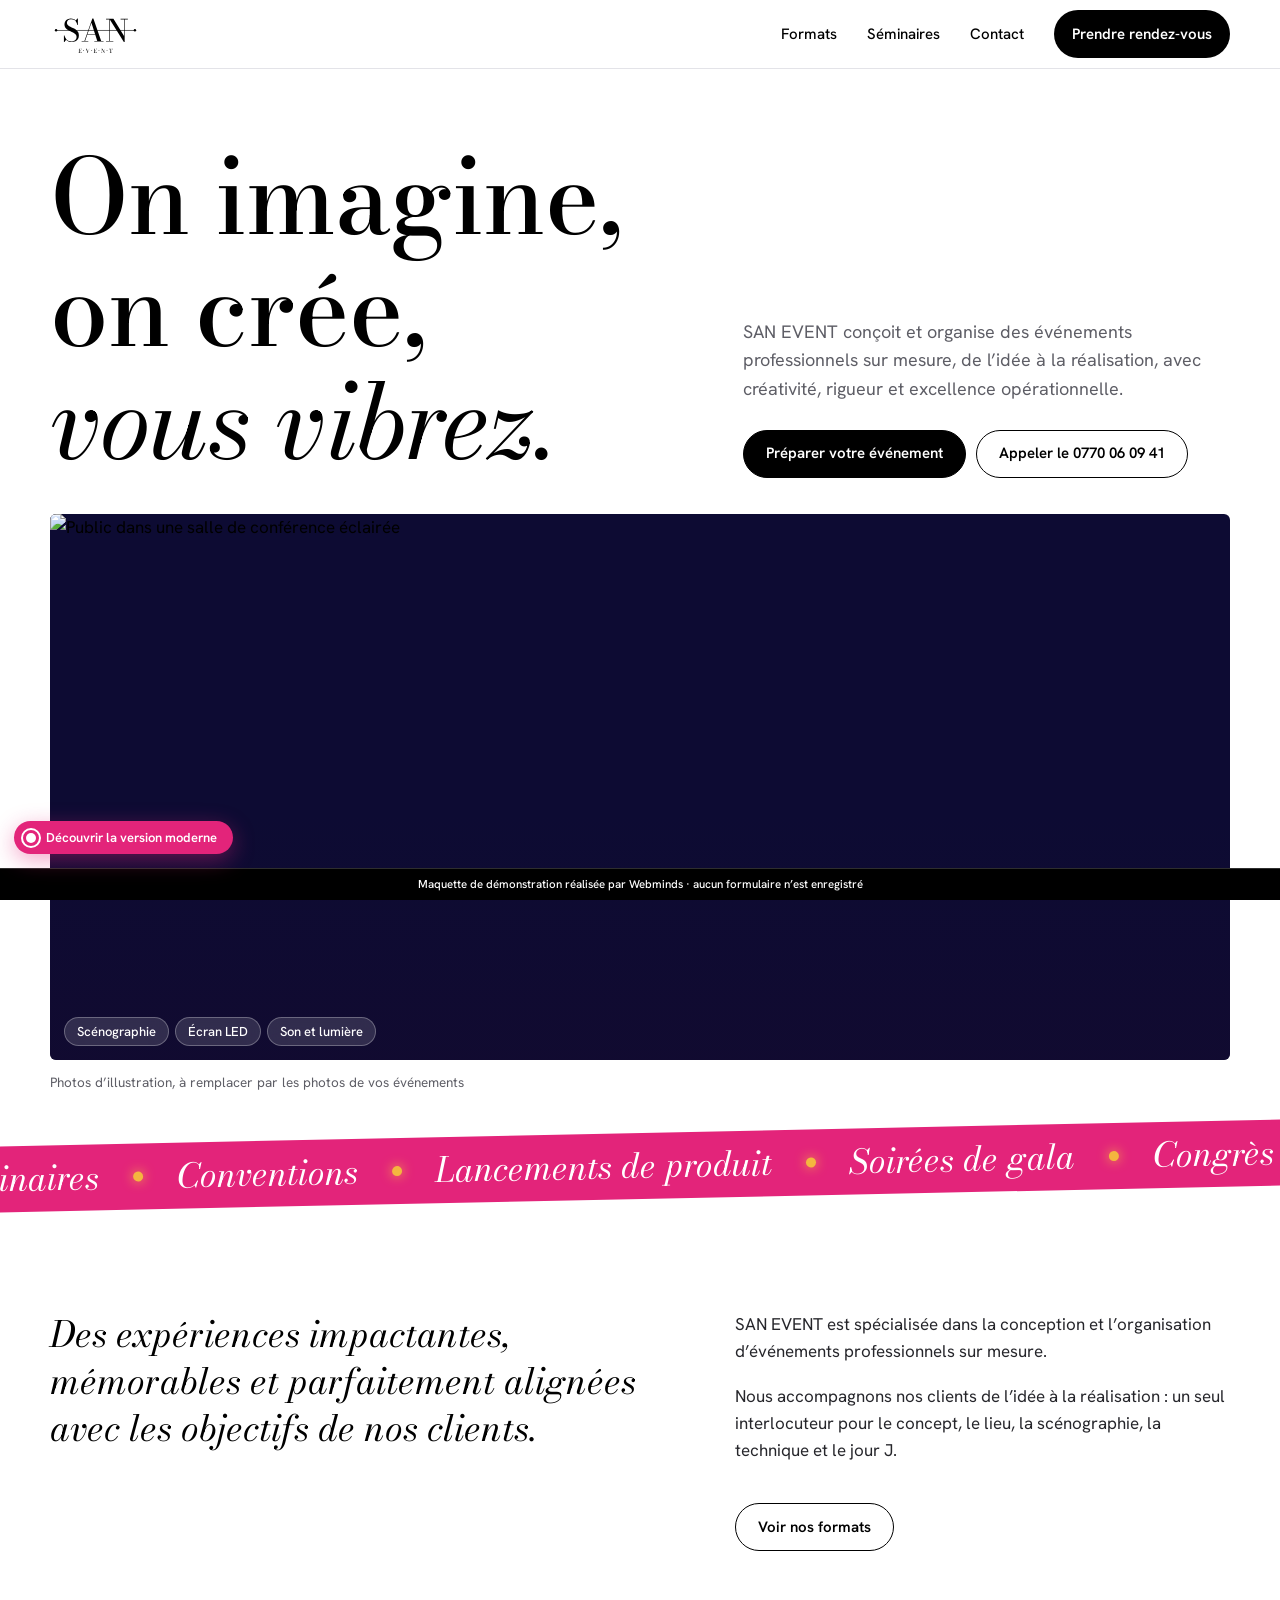
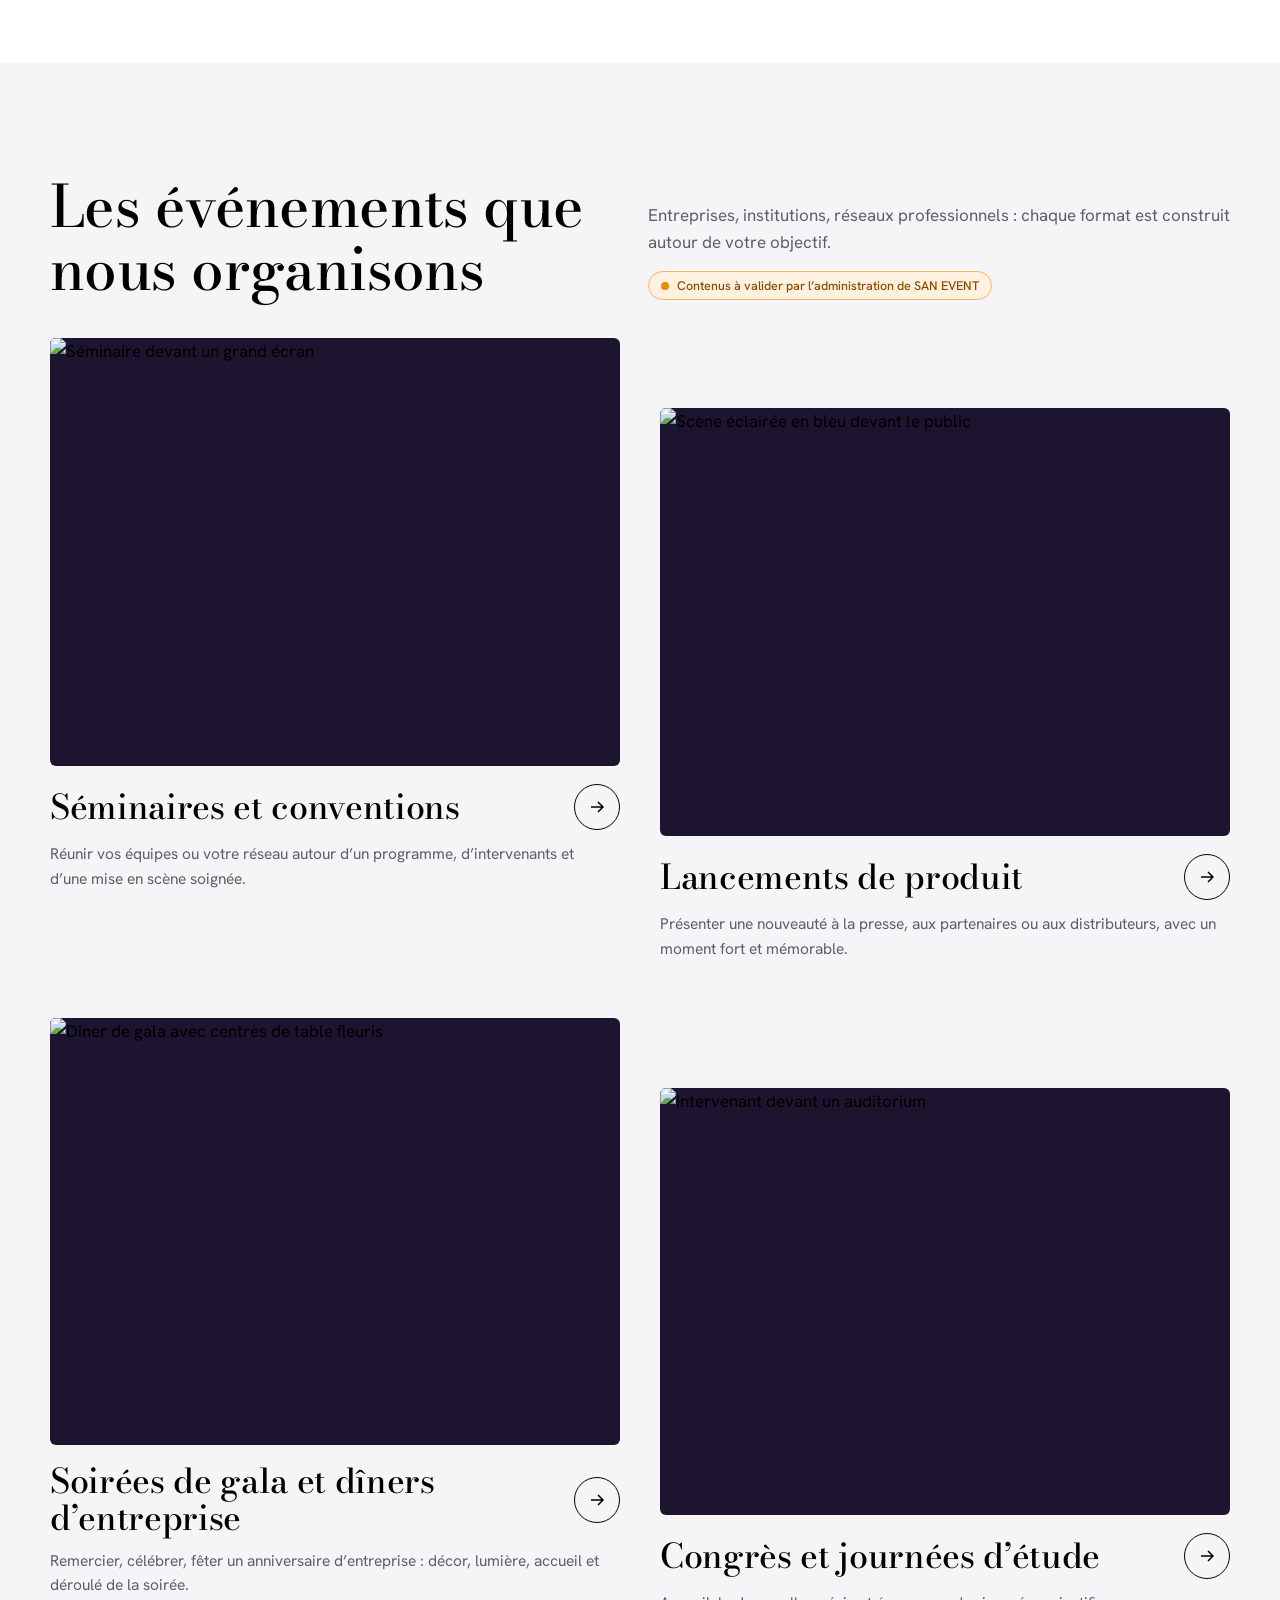
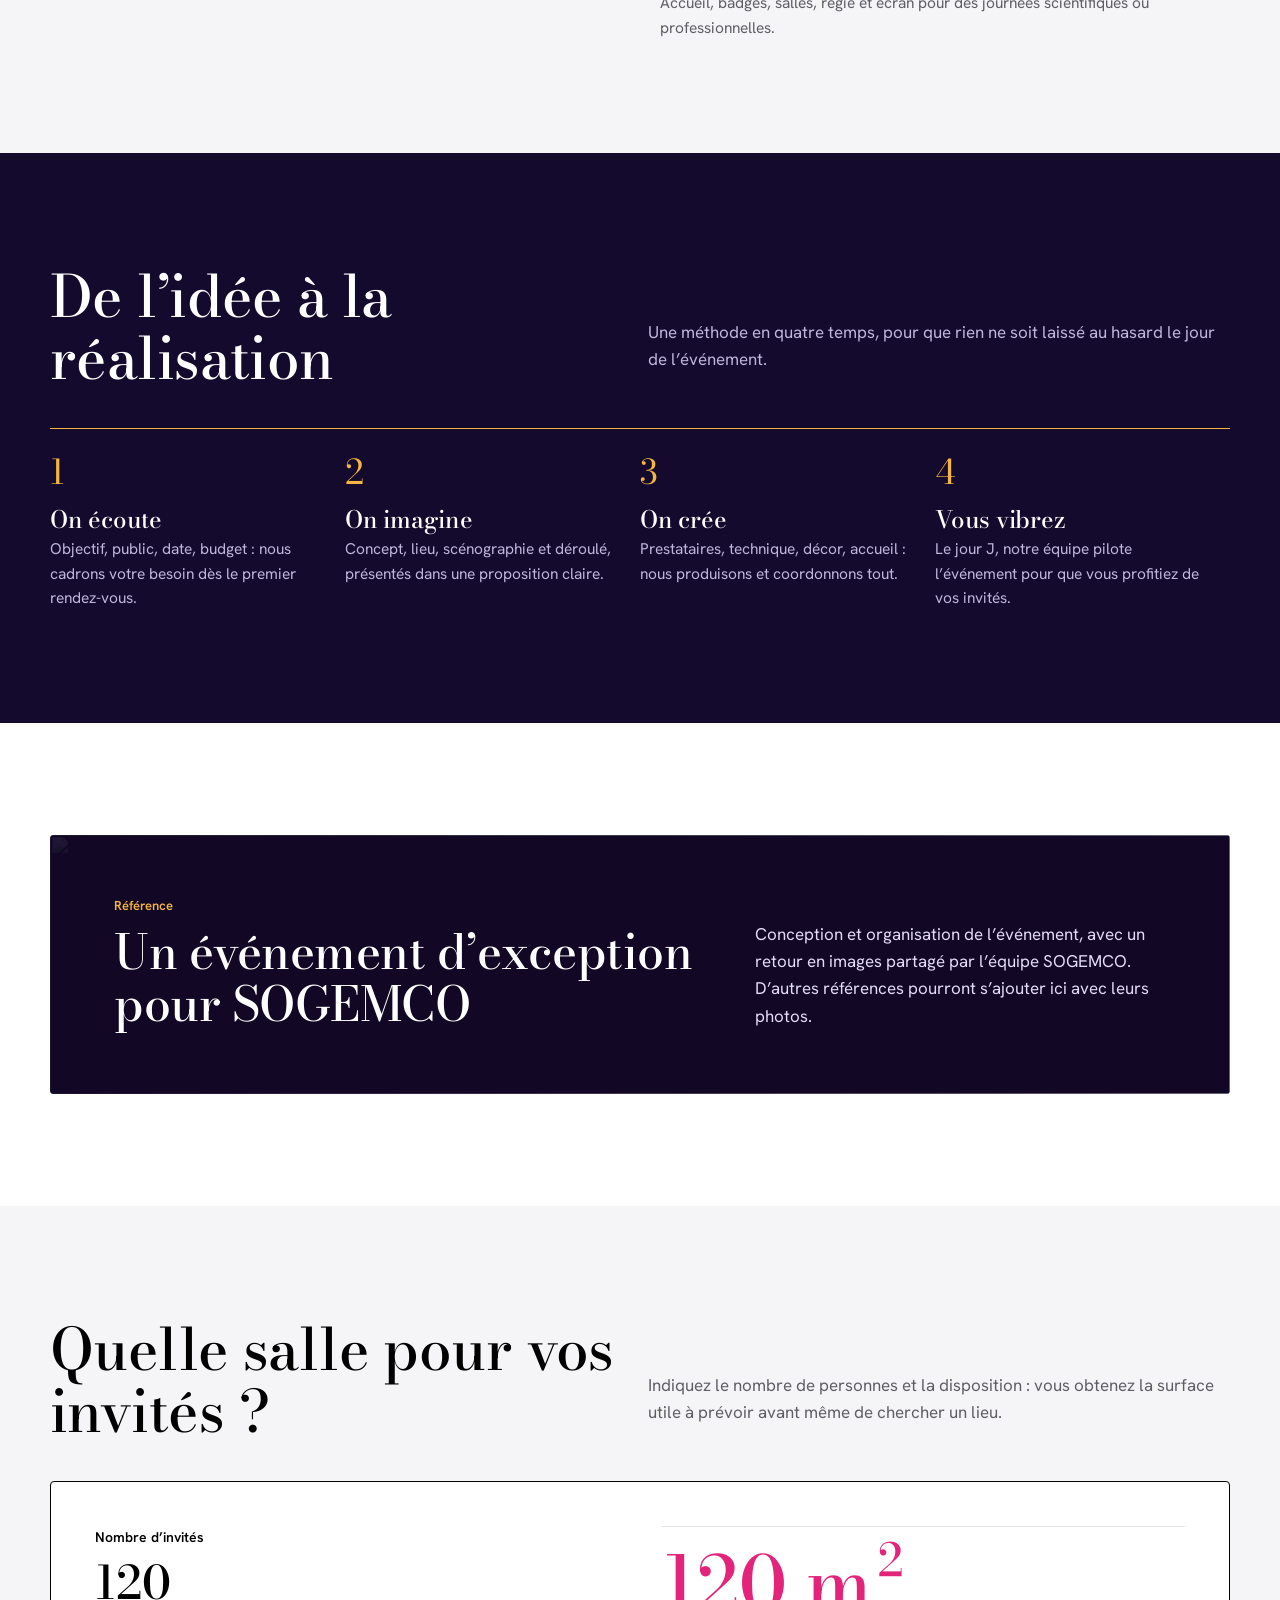
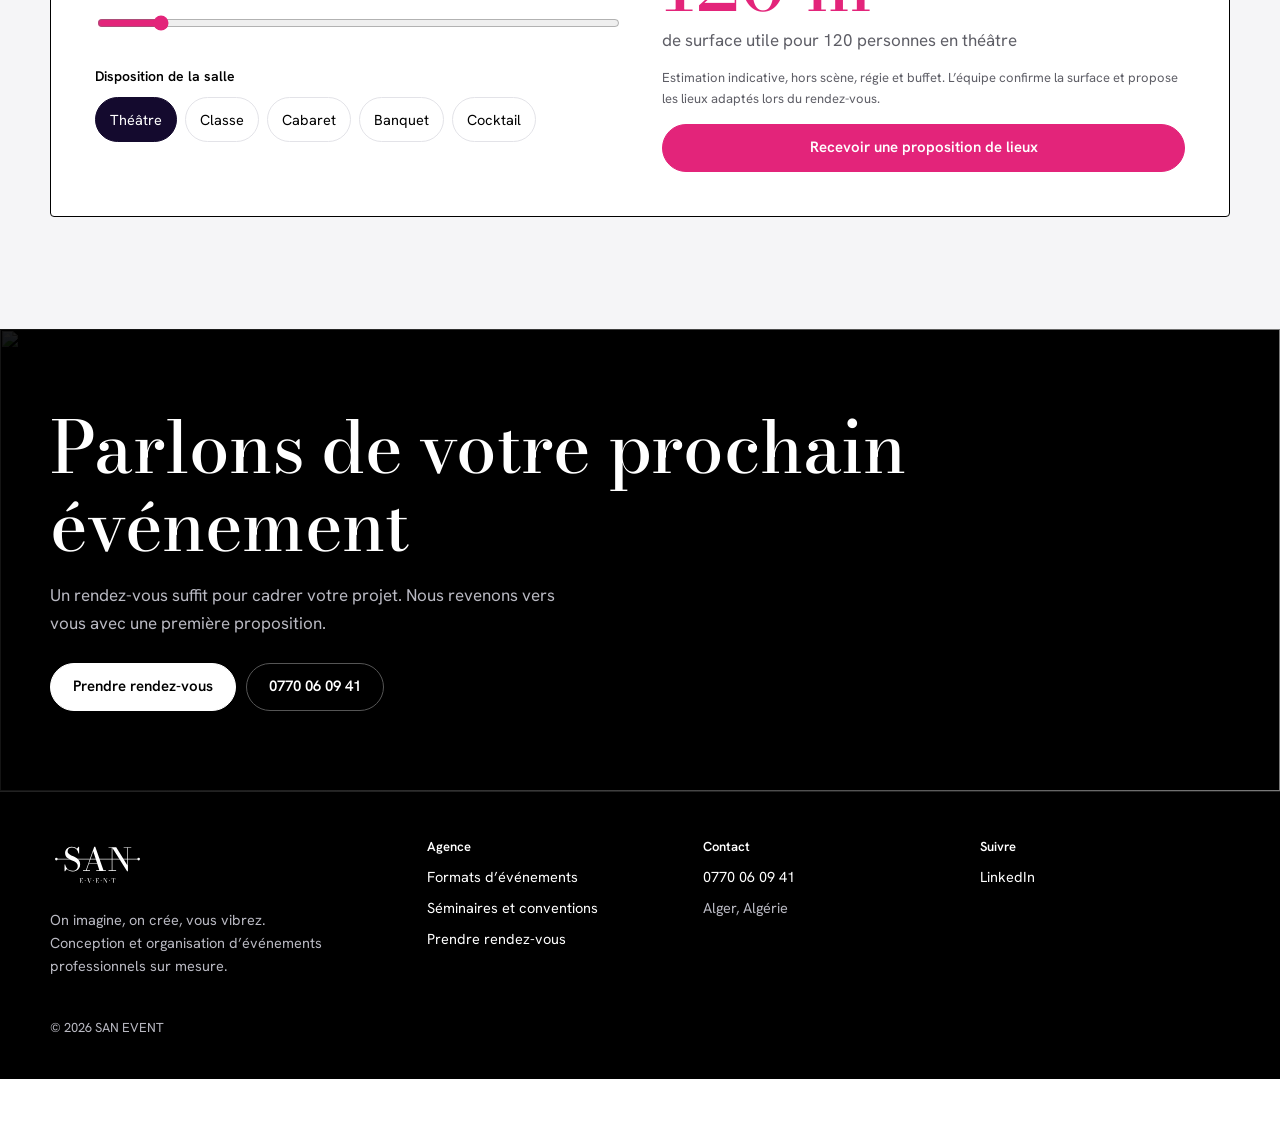
==== commit 04553272: "Vraies photos (Unsplash) sur la version corporate ; version moderne : photos sur l'écran LED à l'all" ====
--- a/index.html
+++ b/index.html
@@ -31,9 +31,9 @@
         <div class="ctas"><a class="btn" href="rendez-vous.html">Préparer votre événement</a><a class="btn ghost" href="tel:+213770060941">Appeler le 0770 06 09 41</a></div>
       </div>
     </div>
-    <figure class="live hero-live"><canvas data-scene="conference" aria-label="Salle de conférence animée : écran LED, faisceaux de lumière et public"></canvas>
+    <figure class="live hero-live"><img class="kb" src="https://images.unsplash.com/photo-1531058020387-3be344556be6?auto=format&fit=crop&w=1200&q=72" srcset="https://images.unsplash.com/photo-1531058020387-3be344556be6?auto=format&fit=crop&w=700&q=72 700w, https://images.unsplash.com/photo-1531058020387-3be344556be6?auto=format&fit=crop&w=1200&q=72 1200w, https://images.unsplash.com/photo-1531058020387-3be344556be6?auto=format&fit=crop&w=2000&q=72 2000w" sizes="100vw" alt="Public dans une salle de conférence éclairée" decoding="async">
       <figcaption class="chips"><span>Scénographie</span><span>Écran LED</span><span>Son et lumière</span></figcaption></figure>
-    <div class="stage-cap"><span>Visuels d’ambiance, à remplacer par les photos de vos événements</span></div>
+    <div class="stage-cap"><span>Photos d’illustration, à remplacer par les photos de vos événements</span></div>
   </div>
 </section>
 <div class="marquee" aria-hidden="true"><div class="mq-track"><span>Séminaires</span><span>Conventions</span><span>Lancements de produit</span><span>Soirées de gala</span><span>Congrès</span><span>Journées d’étude</span><span>Cocktails</span><span>Séminaires</span><span>Conventions</span><span>Lancements de produit</span><span>Soirées de gala</span><span>Congrès</span><span>Journées d’étude</span><span>Cocktails</span></div></div>
@@ -52,7 +52,7 @@
 <section class="sec alt">
   <div class="wrap">
     <div class="sec-head"><h2>Les événements que nous organisons</h2><div><p class="intro" style="margin:0 0 14px">Entreprises, institutions, réseaux professionnels : chaque format est construit autour de votre objectif.</p><span class="validate">Contenus à valider par l’administration de SAN EVENT</span></div></div>
-    <ul class="tiles"><li><a href="seminaires.html"><div class="live"><canvas data-scene="conference" aria-hidden="true"></canvas></div><div class="tt"><h3>Séminaires et conventions</h3><span class="go" aria-hidden="true"><svg width="18" height="18" viewBox="0 0 18 18" fill="none" stroke="currentColor" stroke-width="1.5"><path d="M3 9h12M10 4l5 5-5 5"/></svg></span></div><p>Réunir vos équipes ou votre réseau autour d’un programme, d’intervenants et d’une mise en scène soignée.</p></a></li><li><a href="rendez-vous.html"><div class="live"><canvas data-scene="lancement" aria-hidden="true"></canvas></div><div class="tt"><h3>Lancements de produit</h3><span class="go" aria-hidden="true"><svg width="18" height="18" viewBox="0 0 18 18" fill="none" stroke="currentColor" stroke-width="1.5"><path d="M3 9h12M10 4l5 5-5 5"/></svg></span></div><p>Présenter une nouveauté à la presse, aux partenaires ou aux distributeurs, avec un moment fort et mémorable.</p></a></li><li><a href="rendez-vous.html"><div class="live"><canvas data-scene="gala" aria-hidden="true"></canvas></div><div class="tt"><h3>Soirées de gala et dîners d’entreprise</h3><span class="go" aria-hidden="true"><svg width="18" height="18" viewBox="0 0 18 18" fill="none" stroke="currentColor" stroke-width="1.5"><path d="M3 9h12M10 4l5 5-5 5"/></svg></span></div><p>Remercier, célébrer, fêter un anniversaire d’entreprise : décor, lumière, accueil et déroulé de la soirée.</p></a></li><li><a href="rendez-vous.html"><div class="live"><canvas data-scene="congres" aria-hidden="true"></canvas></div><div class="tt"><h3>Congrès et journées d’étude</h3><span class="go" aria-hidden="true"><svg width="18" height="18" viewBox="0 0 18 18" fill="none" stroke="currentColor" stroke-width="1.5"><path d="M3 9h12M10 4l5 5-5 5"/></svg></span></div><p>Accueil, badges, salles, régie et écran pour des journées scientifiques ou professionnelles.</p></a></li></ul>
+    <ul class="tiles"><li><a href="seminaires.html"><div class="live"><img class="" src="https://images.unsplash.com/photo-1769798643655-e0f10f62c3fd?auto=format&fit=crop&w=1200&q=72" srcset="https://images.unsplash.com/photo-1769798643655-e0f10f62c3fd?auto=format&fit=crop&w=700&q=72 700w, https://images.unsplash.com/photo-1769798643655-e0f10f62c3fd?auto=format&fit=crop&w=1200&q=72 1200w, https://images.unsplash.com/photo-1769798643655-e0f10f62c3fd?auto=format&fit=crop&w=2000&q=72 2000w" sizes="(min-width:800px) 50vw, 100vw" alt="Séminaire devant un grand écran" loading="lazy" decoding="async"></div><div class="tt"><h3>Séminaires et conventions</h3><span class="go" aria-hidden="true"><svg width="18" height="18" viewBox="0 0 18 18" fill="none" stroke="currentColor" stroke-width="1.5"><path d="M3 9h12M10 4l5 5-5 5"/></svg></span></div><p>Réunir vos équipes ou votre réseau autour d’un programme, d’intervenants et d’une mise en scène soignée.</p></a></li><li><a href="rendez-vous.html"><div class="live"><img class="" src="https://images.unsplash.com/photo-1663668566893-7a4887f9a41d?auto=format&fit=crop&w=1200&q=72" srcset="https://images.unsplash.com/photo-1663668566893-7a4887f9a41d?auto=format&fit=crop&w=700&q=72 700w, https://images.unsplash.com/photo-1663668566893-7a4887f9a41d?auto=format&fit=crop&w=1200&q=72 1200w, https://images.unsplash.com/photo-1663668566893-7a4887f9a41d?auto=format&fit=crop&w=2000&q=72 2000w" sizes="(min-width:800px) 50vw, 100vw" alt="Scène éclairée en bleu devant le public" loading="lazy" decoding="async"></div><div class="tt"><h3>Lancements de produit</h3><span class="go" aria-hidden="true"><svg width="18" height="18" viewBox="0 0 18 18" fill="none" stroke="currentColor" stroke-width="1.5"><path d="M3 9h12M10 4l5 5-5 5"/></svg></span></div><p>Présenter une nouveauté à la presse, aux partenaires ou aux distributeurs, avec un moment fort et mémorable.</p></a></li><li><a href="rendez-vous.html"><div class="live"><img class="" src="https://images.unsplash.com/photo-1768508950719-4d76978fdf44?auto=format&fit=crop&w=1200&q=72" srcset="https://images.unsplash.com/photo-1768508950719-4d76978fdf44?auto=format&fit=crop&w=700&q=72 700w, https://images.unsplash.com/photo-1768508950719-4d76978fdf44?auto=format&fit=crop&w=1200&q=72 1200w, https://images.unsplash.com/photo-1768508950719-4d76978fdf44?auto=format&fit=crop&w=2000&q=72 2000w" sizes="(min-width:800px) 50vw, 100vw" alt="Dîner de gala avec centres de table fleuris" loading="lazy" decoding="async"></div><div class="tt"><h3>Soirées de gala et dîners d’entreprise</h3><span class="go" aria-hidden="true"><svg width="18" height="18" viewBox="0 0 18 18" fill="none" stroke="currentColor" stroke-width="1.5"><path d="M3 9h12M10 4l5 5-5 5"/></svg></span></div><p>Remercier, célébrer, fêter un anniversaire d’entreprise : décor, lumière, accueil et déroulé de la soirée.</p></a></li><li><a href="rendez-vous.html"><div class="live"><img class="" src="https://images.unsplash.com/photo-1773828755374-0ee802d9f44b?auto=format&fit=crop&w=1200&q=72" srcset="https://images.unsplash.com/photo-1773828755374-0ee802d9f44b?auto=format&fit=crop&w=700&q=72 700w, https://images.unsplash.com/photo-1773828755374-0ee802d9f44b?auto=format&fit=crop&w=1200&q=72 1200w, https://images.unsplash.com/photo-1773828755374-0ee802d9f44b?auto=format&fit=crop&w=2000&q=72 2000w" sizes="(min-width:800px) 50vw, 100vw" alt="Intervenant devant un auditorium" loading="lazy" decoding="async"></div><div class="tt"><h3>Congrès et journées d’étude</h3><span class="go" aria-hidden="true"><svg width="18" height="18" viewBox="0 0 18 18" fill="none" stroke="currentColor" stroke-width="1.5"><path d="M3 9h12M10 4l5 5-5 5"/></svg></span></div><p>Accueil, badges, salles, régie et écran pour des journées scientifiques ou professionnelles.</p></a></li></ul>
   </div>
 </section>
 
@@ -71,7 +71,7 @@
 <section class="sec">
   <div class="wrap">
     <div class="ref">
-      <canvas class="ref-bg" data-scene="cocktail" aria-hidden="true"></canvas>
+      <img class="ref-bg" src="https://images.unsplash.com/photo-1700514077430-3659e38eb5e7?auto=format&fit=crop&w=1200&q=72" srcset="https://images.unsplash.com/photo-1700514077430-3659e38eb5e7?auto=format&fit=crop&w=700&q=72 700w, https://images.unsplash.com/photo-1700514077430-3659e38eb5e7?auto=format&fit=crop&w=1200&q=72 1200w, https://images.unsplash.com/photo-1700514077430-3659e38eb5e7?auto=format&fit=crop&w=2000&q=72 2000w" sizes="100vw" alt="" loading="lazy" decoding="async">
       <div>
         <p class="who">Référence</p>
         <h3 class="mt" style="margin-top:14px">Un événement d’exception pour SOGEMCO</h3>
@@ -108,7 +108,7 @@
 </section>
 
 <section class="cta-band">
-  <canvas class="band-bg" data-scene="lancement" aria-hidden="true"></canvas>
+  <img class="band-bg" src="https://images.unsplash.com/photo-1663668566893-7a4887f9a41d?auto=format&fit=crop&w=1200&q=72" srcset="https://images.unsplash.com/photo-1663668566893-7a4887f9a41d?auto=format&fit=crop&w=700&q=72 700w, https://images.unsplash.com/photo-1663668566893-7a4887f9a41d?auto=format&fit=crop&w=1200&q=72 1200w, https://images.unsplash.com/photo-1663668566893-7a4887f9a41d?auto=format&fit=crop&w=2000&q=72 2000w" sizes="100vw" alt="" loading="lazy" decoding="async">
   <div class="wrap">
     <h2>Parlons de votre prochain événement</h2>
     <p>Un rendez-vous suffit pour cadrer votre projet. Nous revenons vers vous avec une première proposition.</p>
@@ -126,7 +126,6 @@
   </div>
 </footer>
 <script src="js/common.js"></script>
-<script src="js/scenes.js"></script>
 <script src="js/corporate.js"></script>
 </body>
 </html>
--- a/css/corporate.css
+++ b/css/corporate.css
@@ -177,3 +177,12 @@
 .checklist li::before{border-color:var(--magenta);background:radial-gradient(circle,var(--magenta) 0 3px,transparent 3.5px)}
 .steps b{color:var(--magenta)}
 .vpill{background:var(--magenta,#E3247A);box-shadow:0 6px 22px rgba(227,36,122,.4)}
+/* photos */
+.live img{position:absolute;inset:0;width:100%;height:100%;object-fit:cover}
+.kb{animation:kb 22s ease-in-out infinite alternate;transform-origin:50% 40%}
+@keyframes kb{from{transform:scale(1)}to{transform:scale(1.08)}}
+@media(prefers-reduced-motion:reduce){.kb{animation:none}}
+.ref-bg,.band-bg,.ph-bg{object-fit:cover}
+.hero-live::after{content:"";position:absolute;inset:0;background:linear-gradient(180deg,transparent 55%,rgba(20,10,46,.55))}
+.chips{z-index:2}
+.tiles .live{background:#1d1430}
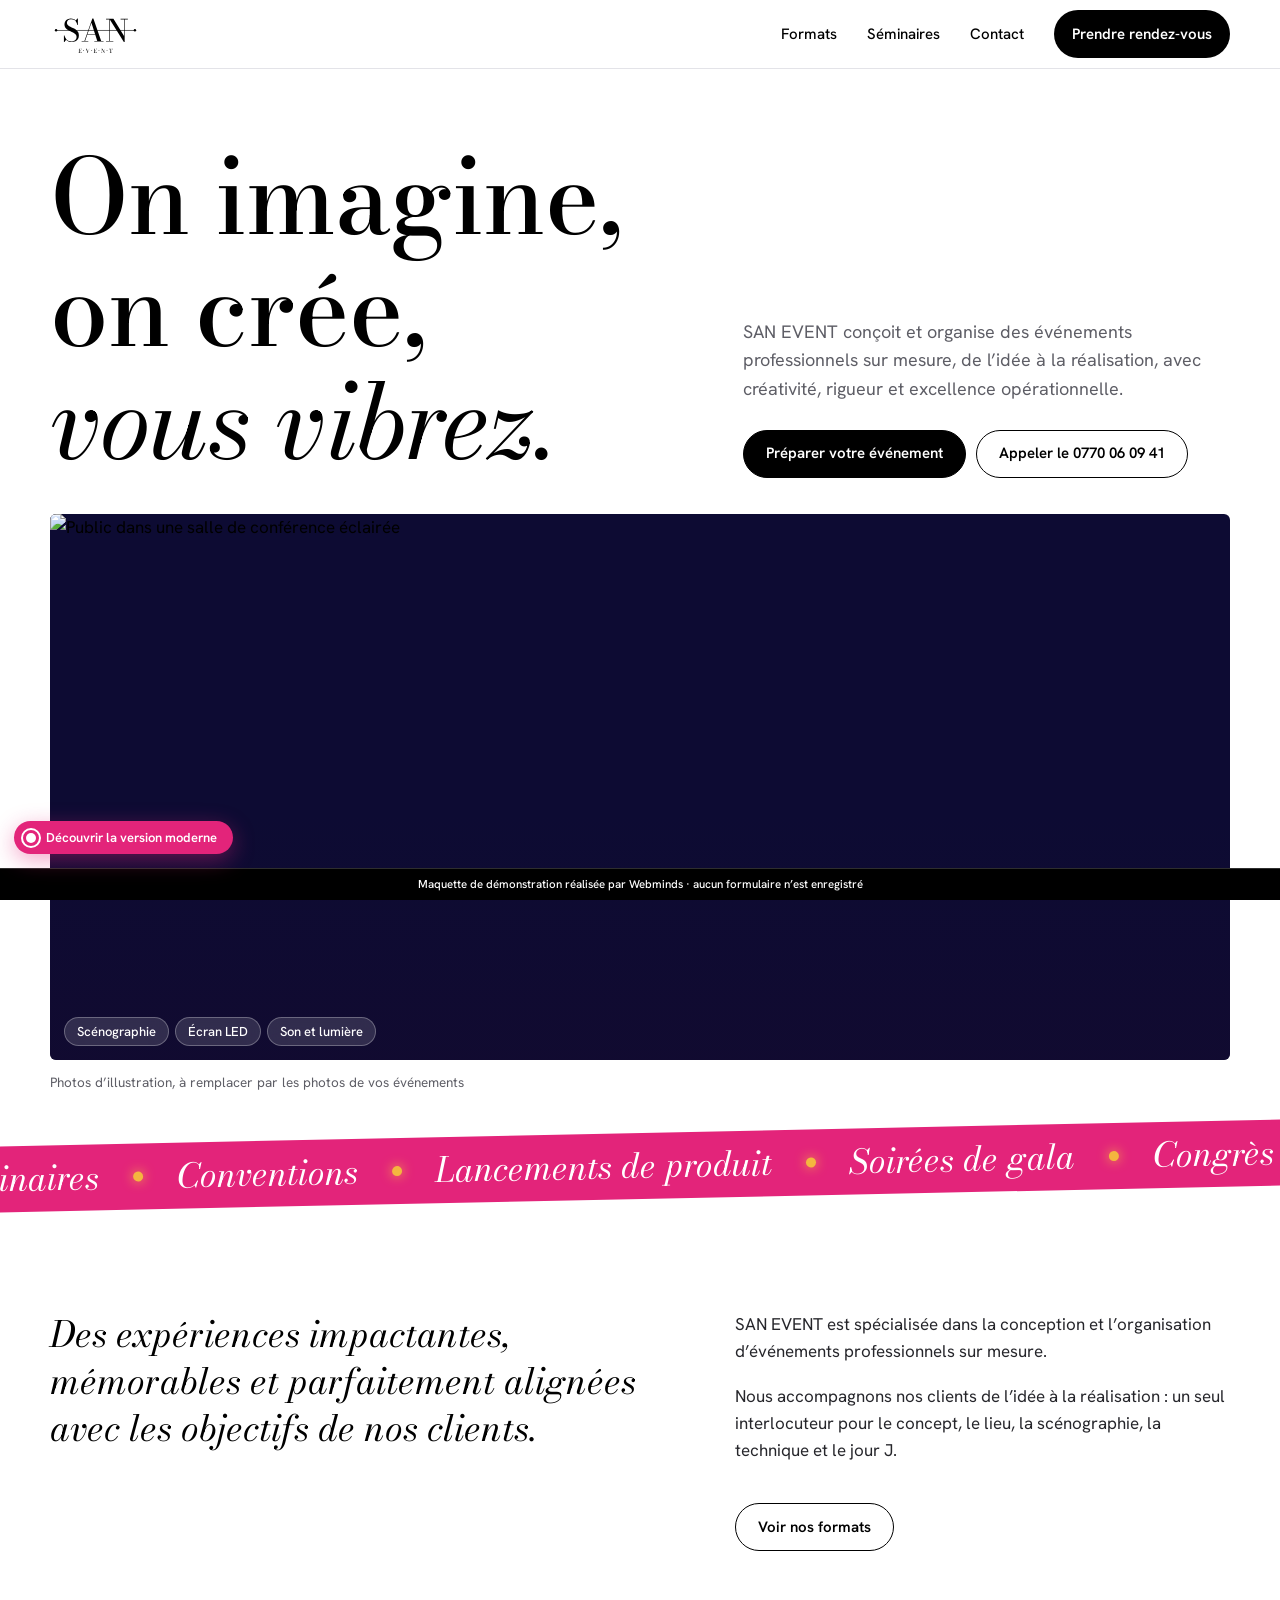
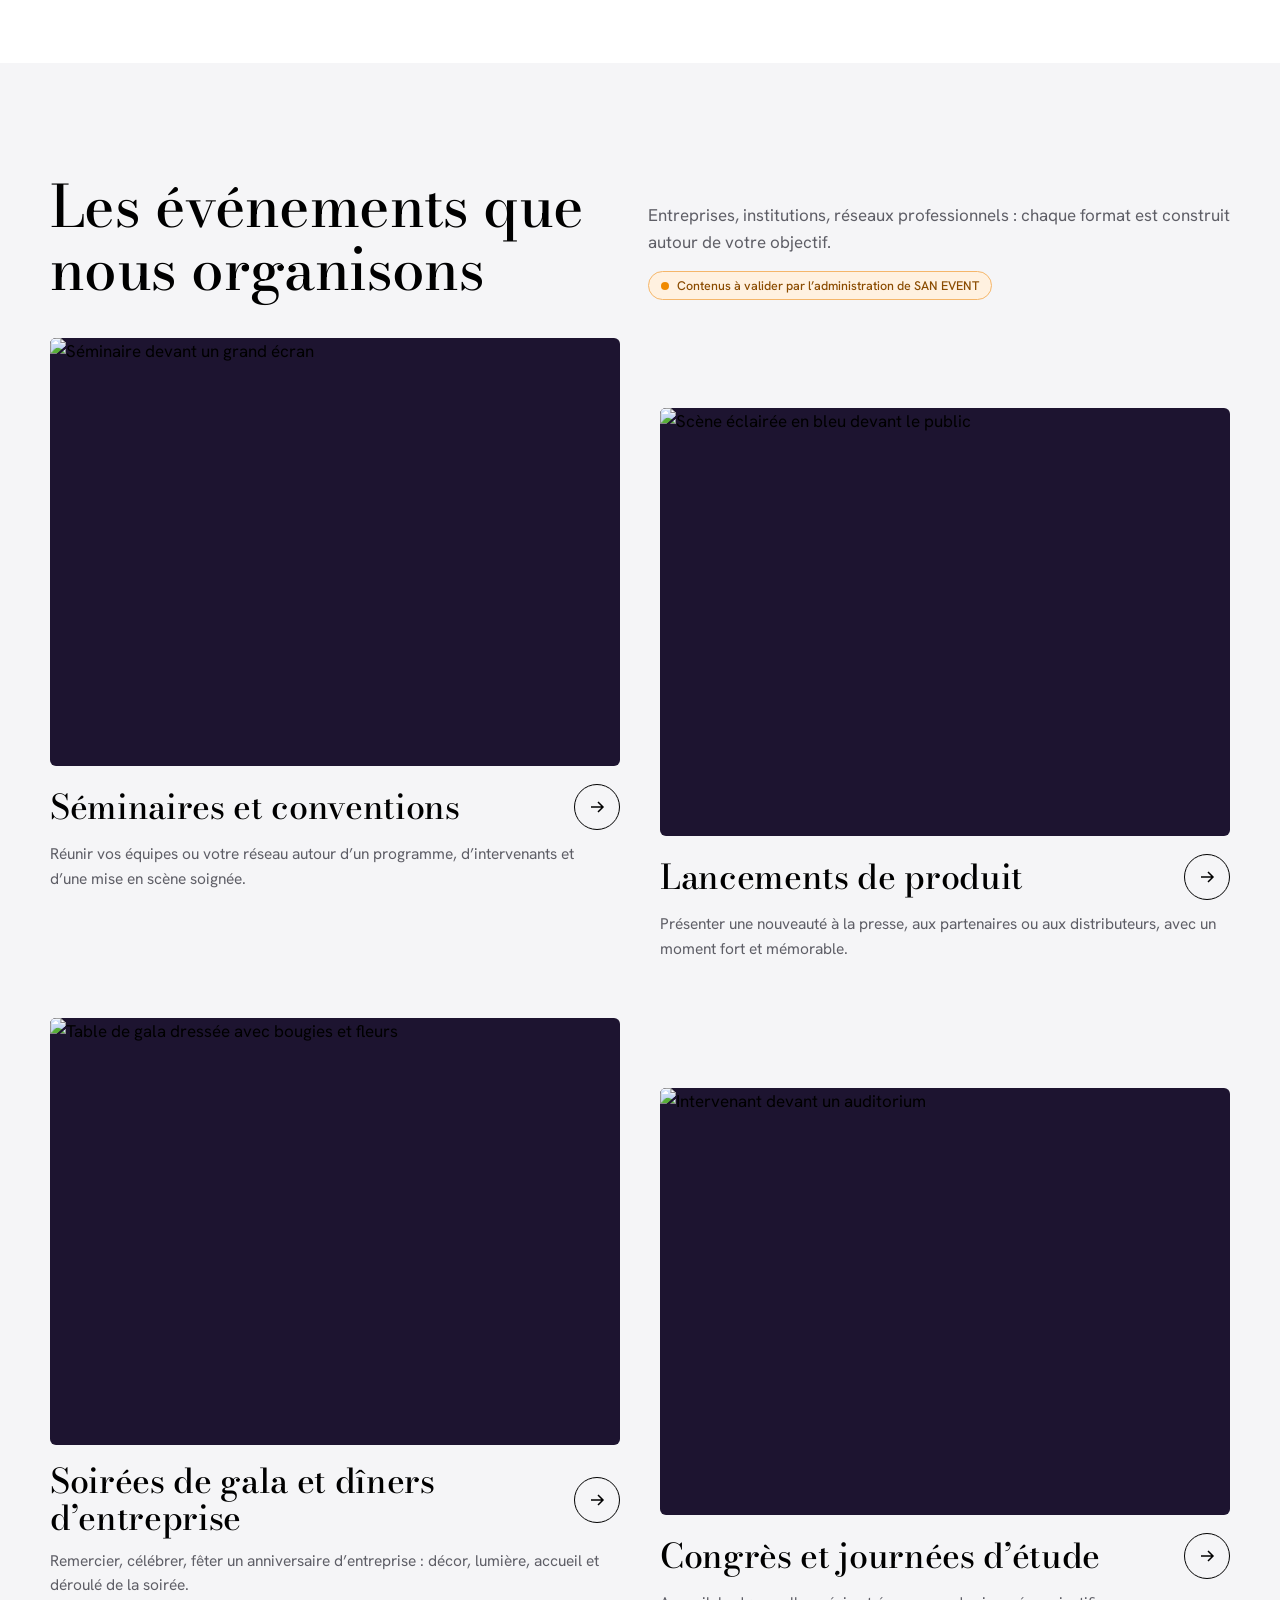
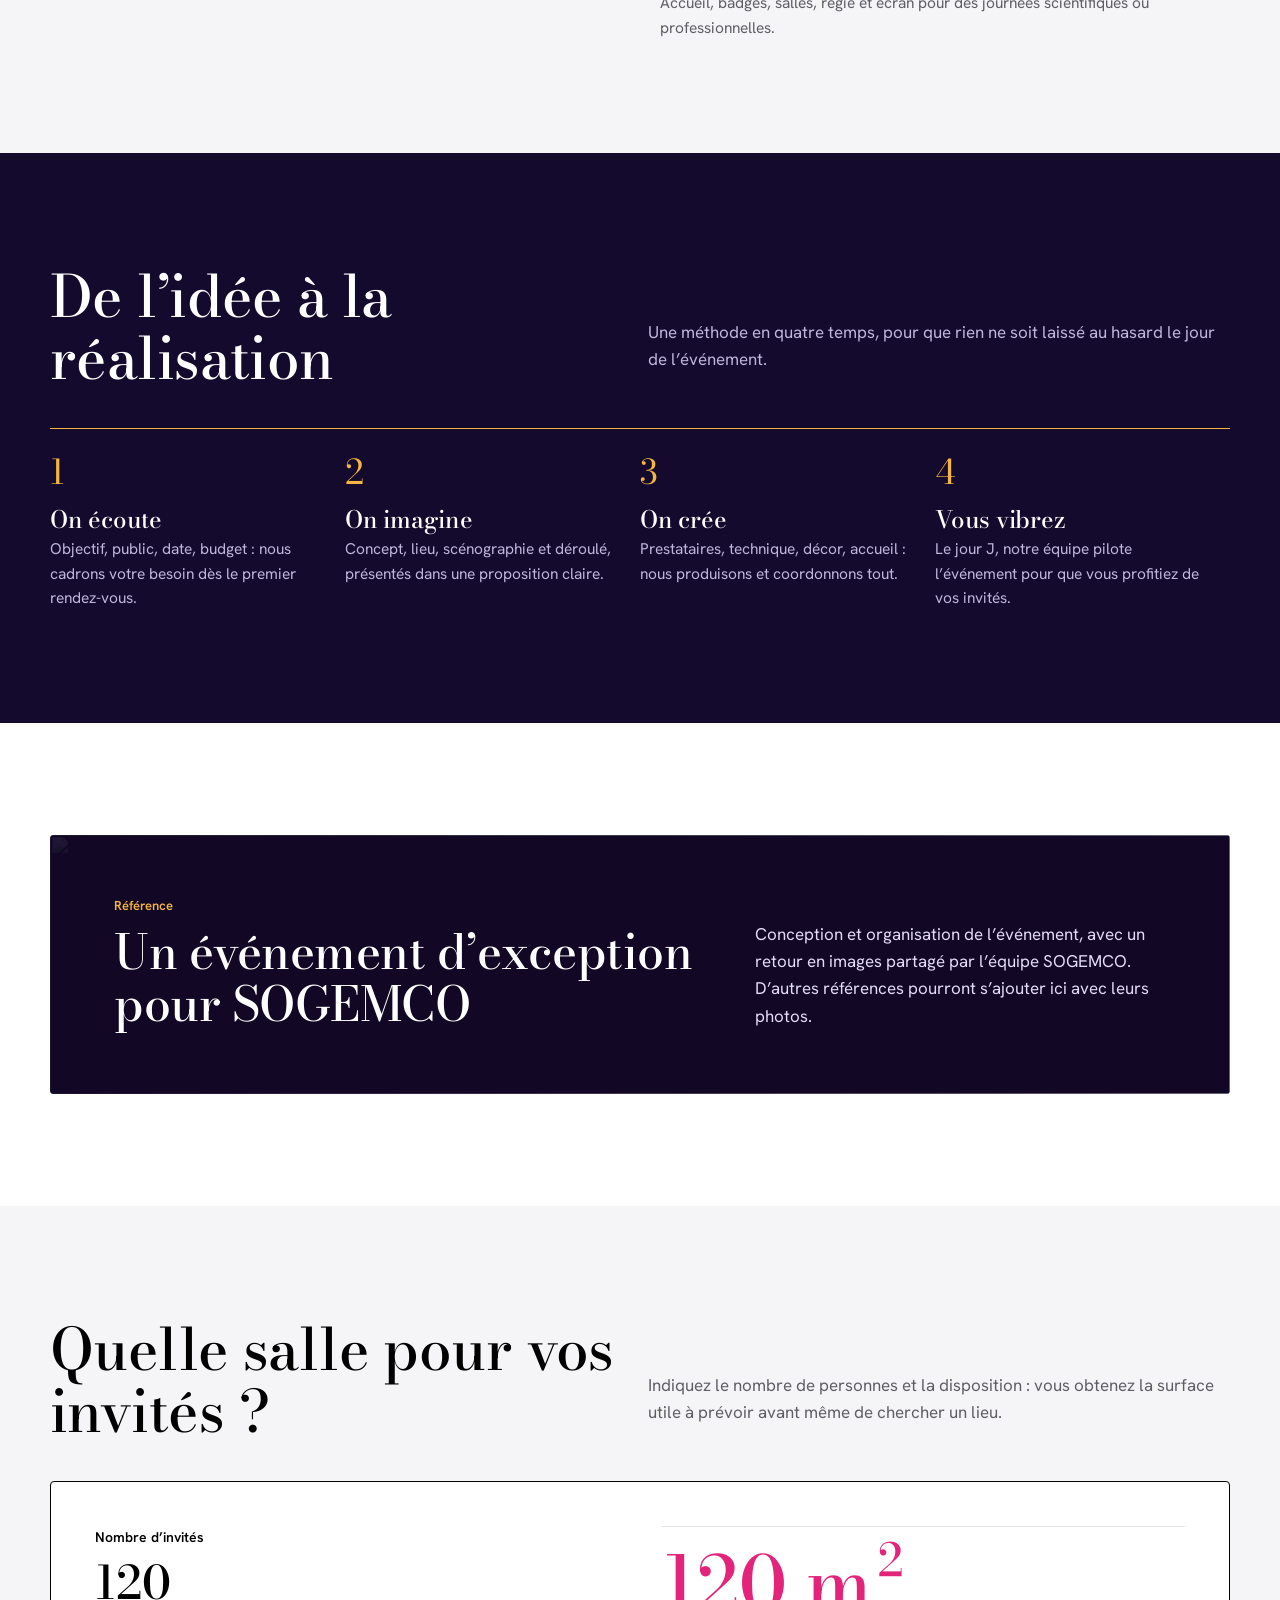
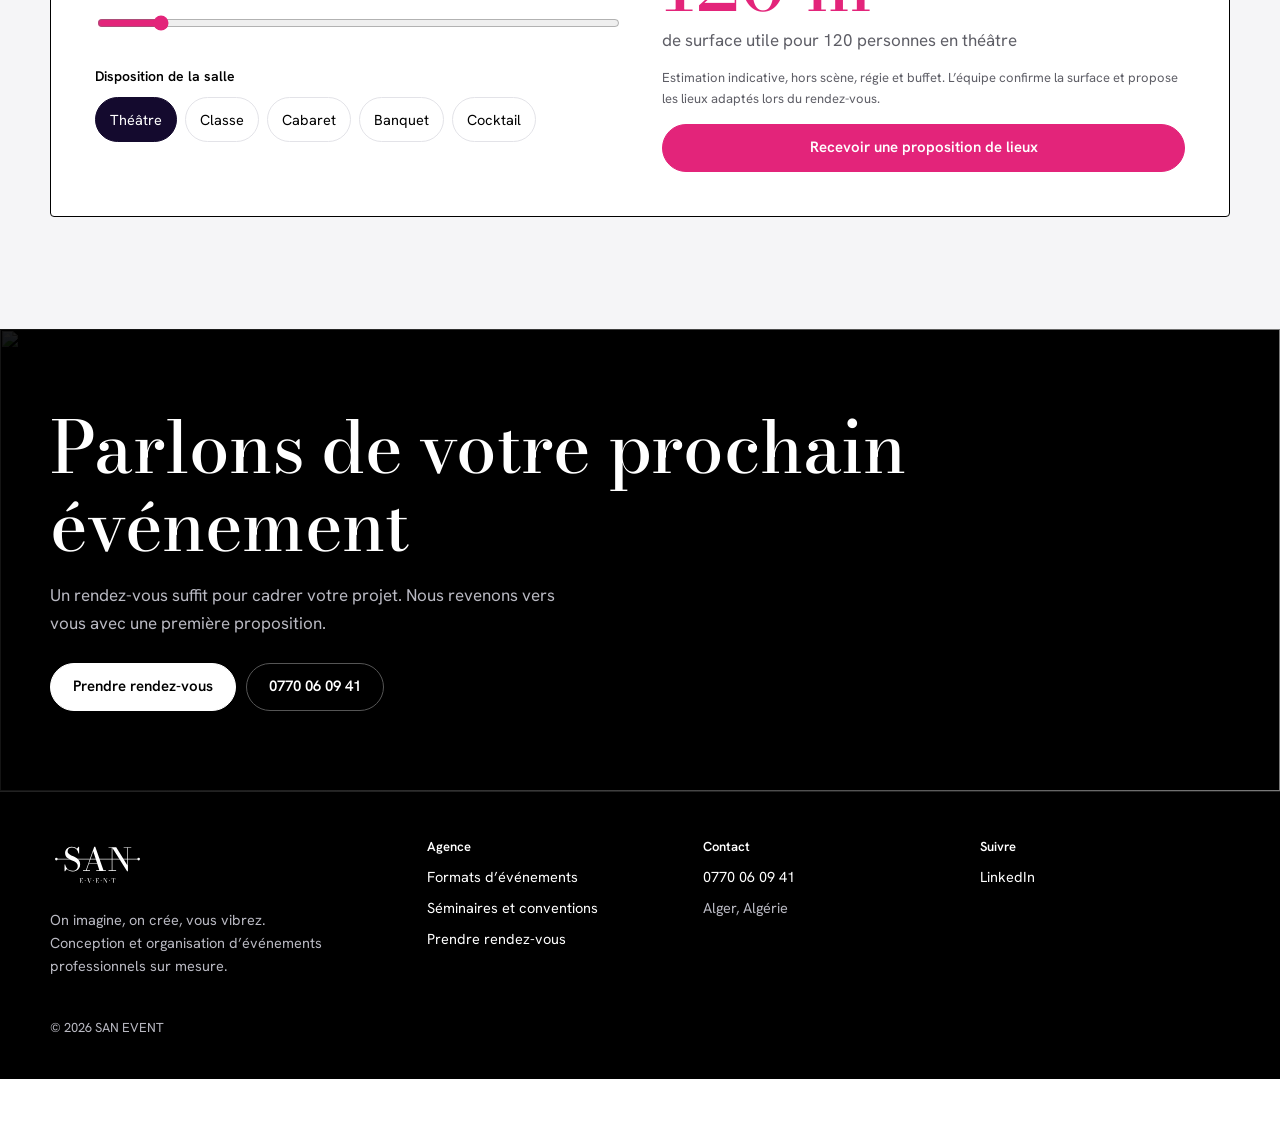
==== commit bc5ab050: "Nouvelle version moderne « Le jour J » : horloge et déroulé au défilement, formats avec aperçu photo" ====
--- a/index.html
+++ b/index.html
@@ -52,7 +52,7 @@
 <section class="sec alt">
   <div class="wrap">
     <div class="sec-head"><h2>Les événements que nous organisons</h2><div><p class="intro" style="margin:0 0 14px">Entreprises, institutions, réseaux professionnels : chaque format est construit autour de votre objectif.</p><span class="validate">Contenus à valider par l’administration de SAN EVENT</span></div></div>
-    <ul class="tiles"><li><a href="seminaires.html"><div class="live"><img class="" src="https://images.unsplash.com/photo-1769798643655-e0f10f62c3fd?auto=format&fit=crop&w=1200&q=72" srcset="https://images.unsplash.com/photo-1769798643655-e0f10f62c3fd?auto=format&fit=crop&w=700&q=72 700w, https://images.unsplash.com/photo-1769798643655-e0f10f62c3fd?auto=format&fit=crop&w=1200&q=72 1200w, https://images.unsplash.com/photo-1769798643655-e0f10f62c3fd?auto=format&fit=crop&w=2000&q=72 2000w" sizes="(min-width:800px) 50vw, 100vw" alt="Séminaire devant un grand écran" loading="lazy" decoding="async"></div><div class="tt"><h3>Séminaires et conventions</h3><span class="go" aria-hidden="true"><svg width="18" height="18" viewBox="0 0 18 18" fill="none" stroke="currentColor" stroke-width="1.5"><path d="M3 9h12M10 4l5 5-5 5"/></svg></span></div><p>Réunir vos équipes ou votre réseau autour d’un programme, d’intervenants et d’une mise en scène soignée.</p></a></li><li><a href="rendez-vous.html"><div class="live"><img class="" src="https://images.unsplash.com/photo-1663668566893-7a4887f9a41d?auto=format&fit=crop&w=1200&q=72" srcset="https://images.unsplash.com/photo-1663668566893-7a4887f9a41d?auto=format&fit=crop&w=700&q=72 700w, https://images.unsplash.com/photo-1663668566893-7a4887f9a41d?auto=format&fit=crop&w=1200&q=72 1200w, https://images.unsplash.com/photo-1663668566893-7a4887f9a41d?auto=format&fit=crop&w=2000&q=72 2000w" sizes="(min-width:800px) 50vw, 100vw" alt="Scène éclairée en bleu devant le public" loading="lazy" decoding="async"></div><div class="tt"><h3>Lancements de produit</h3><span class="go" aria-hidden="true"><svg width="18" height="18" viewBox="0 0 18 18" fill="none" stroke="currentColor" stroke-width="1.5"><path d="M3 9h12M10 4l5 5-5 5"/></svg></span></div><p>Présenter une nouveauté à la presse, aux partenaires ou aux distributeurs, avec un moment fort et mémorable.</p></a></li><li><a href="rendez-vous.html"><div class="live"><img class="" src="https://images.unsplash.com/photo-1768508950719-4d76978fdf44?auto=format&fit=crop&w=1200&q=72" srcset="https://images.unsplash.com/photo-1768508950719-4d76978fdf44?auto=format&fit=crop&w=700&q=72 700w, https://images.unsplash.com/photo-1768508950719-4d76978fdf44?auto=format&fit=crop&w=1200&q=72 1200w, https://images.unsplash.com/photo-1768508950719-4d76978fdf44?auto=format&fit=crop&w=2000&q=72 2000w" sizes="(min-width:800px) 50vw, 100vw" alt="Dîner de gala avec centres de table fleuris" loading="lazy" decoding="async"></div><div class="tt"><h3>Soirées de gala et dîners d’entreprise</h3><span class="go" aria-hidden="true"><svg width="18" height="18" viewBox="0 0 18 18" fill="none" stroke="currentColor" stroke-width="1.5"><path d="M3 9h12M10 4l5 5-5 5"/></svg></span></div><p>Remercier, célébrer, fêter un anniversaire d’entreprise : décor, lumière, accueil et déroulé de la soirée.</p></a></li><li><a href="rendez-vous.html"><div class="live"><img class="" src="https://images.unsplash.com/photo-1773828755374-0ee802d9f44b?auto=format&fit=crop&w=1200&q=72" srcset="https://images.unsplash.com/photo-1773828755374-0ee802d9f44b?auto=format&fit=crop&w=700&q=72 700w, https://images.unsplash.com/photo-1773828755374-0ee802d9f44b?auto=format&fit=crop&w=1200&q=72 1200w, https://images.unsplash.com/photo-1773828755374-0ee802d9f44b?auto=format&fit=crop&w=2000&q=72 2000w" sizes="(min-width:800px) 50vw, 100vw" alt="Intervenant devant un auditorium" loading="lazy" decoding="async"></div><div class="tt"><h3>Congrès et journées d’étude</h3><span class="go" aria-hidden="true"><svg width="18" height="18" viewBox="0 0 18 18" fill="none" stroke="currentColor" stroke-width="1.5"><path d="M3 9h12M10 4l5 5-5 5"/></svg></span></div><p>Accueil, badges, salles, régie et écran pour des journées scientifiques ou professionnelles.</p></a></li></ul>
+    <ul class="tiles"><li><a href="seminaires.html"><div class="live"><img class="" src="https://images.unsplash.com/photo-1769798643655-e0f10f62c3fd?auto=format&fit=crop&w=1200&q=72" srcset="https://images.unsplash.com/photo-1769798643655-e0f10f62c3fd?auto=format&fit=crop&w=700&q=72 700w, https://images.unsplash.com/photo-1769798643655-e0f10f62c3fd?auto=format&fit=crop&w=1200&q=72 1200w, https://images.unsplash.com/photo-1769798643655-e0f10f62c3fd?auto=format&fit=crop&w=2000&q=72 2000w" sizes="(min-width:800px) 50vw, 100vw" alt="Séminaire devant un grand écran" loading="lazy" decoding="async"></div><div class="tt"><h3>Séminaires et conventions</h3><span class="go" aria-hidden="true"><svg width="18" height="18" viewBox="0 0 18 18" fill="none" stroke="currentColor" stroke-width="1.5"><path d="M3 9h12M10 4l5 5-5 5"/></svg></span></div><p>Réunir vos équipes ou votre réseau autour d’un programme, d’intervenants et d’une mise en scène soignée.</p></a></li><li><a href="rendez-vous.html"><div class="live"><img class="" src="https://images.unsplash.com/photo-1663668566893-7a4887f9a41d?auto=format&fit=crop&w=1200&q=72" srcset="https://images.unsplash.com/photo-1663668566893-7a4887f9a41d?auto=format&fit=crop&w=700&q=72 700w, https://images.unsplash.com/photo-1663668566893-7a4887f9a41d?auto=format&fit=crop&w=1200&q=72 1200w, https://images.unsplash.com/photo-1663668566893-7a4887f9a41d?auto=format&fit=crop&w=2000&q=72 2000w" sizes="(min-width:800px) 50vw, 100vw" alt="Scène éclairée en bleu devant le public" loading="lazy" decoding="async"></div><div class="tt"><h3>Lancements de produit</h3><span class="go" aria-hidden="true"><svg width="18" height="18" viewBox="0 0 18 18" fill="none" stroke="currentColor" stroke-width="1.5"><path d="M3 9h12M10 4l5 5-5 5"/></svg></span></div><p>Présenter une nouveauté à la presse, aux partenaires ou aux distributeurs, avec un moment fort et mémorable.</p></a></li><li><a href="rendez-vous.html"><div class="live"><img class="" src="https://images.unsplash.com/photo-1653821355736-0c2598d0a63e?auto=format&fit=crop&w=1200&q=72" srcset="https://images.unsplash.com/photo-1653821355736-0c2598d0a63e?auto=format&fit=crop&w=700&q=72 700w, https://images.unsplash.com/photo-1653821355736-0c2598d0a63e?auto=format&fit=crop&w=1200&q=72 1200w, https://images.unsplash.com/photo-1653821355736-0c2598d0a63e?auto=format&fit=crop&w=2000&q=72 2000w" sizes="(min-width:800px) 50vw, 100vw" alt="Table de gala dressée avec bougies et fleurs" loading="lazy" decoding="async"></div><div class="tt"><h3>Soirées de gala et dîners d’entreprise</h3><span class="go" aria-hidden="true"><svg width="18" height="18" viewBox="0 0 18 18" fill="none" stroke="currentColor" stroke-width="1.5"><path d="M3 9h12M10 4l5 5-5 5"/></svg></span></div><p>Remercier, célébrer, fêter un anniversaire d’entreprise : décor, lumière, accueil et déroulé de la soirée.</p></a></li><li><a href="rendez-vous.html"><div class="live"><img class="" src="https://images.unsplash.com/photo-1773828755374-0ee802d9f44b?auto=format&fit=crop&w=1200&q=72" srcset="https://images.unsplash.com/photo-1773828755374-0ee802d9f44b?auto=format&fit=crop&w=700&q=72 700w, https://images.unsplash.com/photo-1773828755374-0ee802d9f44b?auto=format&fit=crop&w=1200&q=72 1200w, https://images.unsplash.com/photo-1773828755374-0ee802d9f44b?auto=format&fit=crop&w=2000&q=72 2000w" sizes="(min-width:800px) 50vw, 100vw" alt="Intervenant devant un auditorium" loading="lazy" decoding="async"></div><div class="tt"><h3>Congrès et journées d’étude</h3><span class="go" aria-hidden="true"><svg width="18" height="18" viewBox="0 0 18 18" fill="none" stroke="currentColor" stroke-width="1.5"><path d="M3 9h12M10 4l5 5-5 5"/></svg></span></div><p>Accueil, badges, salles, régie et écran pour des journées scientifiques ou professionnelles.</p></a></li></ul>
   </div>
 </section>
 
@@ -71,7 +71,7 @@
 <section class="sec">
   <div class="wrap">
     <div class="ref">
-      <img class="ref-bg" src="https://images.unsplash.com/photo-1700514077430-3659e38eb5e7?auto=format&fit=crop&w=1200&q=72" srcset="https://images.unsplash.com/photo-1700514077430-3659e38eb5e7?auto=format&fit=crop&w=700&q=72 700w, https://images.unsplash.com/photo-1700514077430-3659e38eb5e7?auto=format&fit=crop&w=1200&q=72 1200w, https://images.unsplash.com/photo-1700514077430-3659e38eb5e7?auto=format&fit=crop&w=2000&q=72 2000w" sizes="100vw" alt="" loading="lazy" decoding="async">
+      <img class="ref-bg" src="https://images.unsplash.com/photo-1560523160-c4ef2f0c61a9?auto=format&fit=crop&w=1200&q=72" srcset="https://images.unsplash.com/photo-1560523160-c4ef2f0c61a9?auto=format&fit=crop&w=700&q=72 700w, https://images.unsplash.com/photo-1560523160-c4ef2f0c61a9?auto=format&fit=crop&w=1200&q=72 1200w, https://images.unsplash.com/photo-1560523160-c4ef2f0c61a9?auto=format&fit=crop&w=2000&q=72 2000w" sizes="100vw" alt="" loading="lazy" decoding="async">
       <div>
         <p class="who">Référence</p>
         <h3 class="mt" style="margin-top:14px">Un événement d’exception pour SOGEMCO</h3>
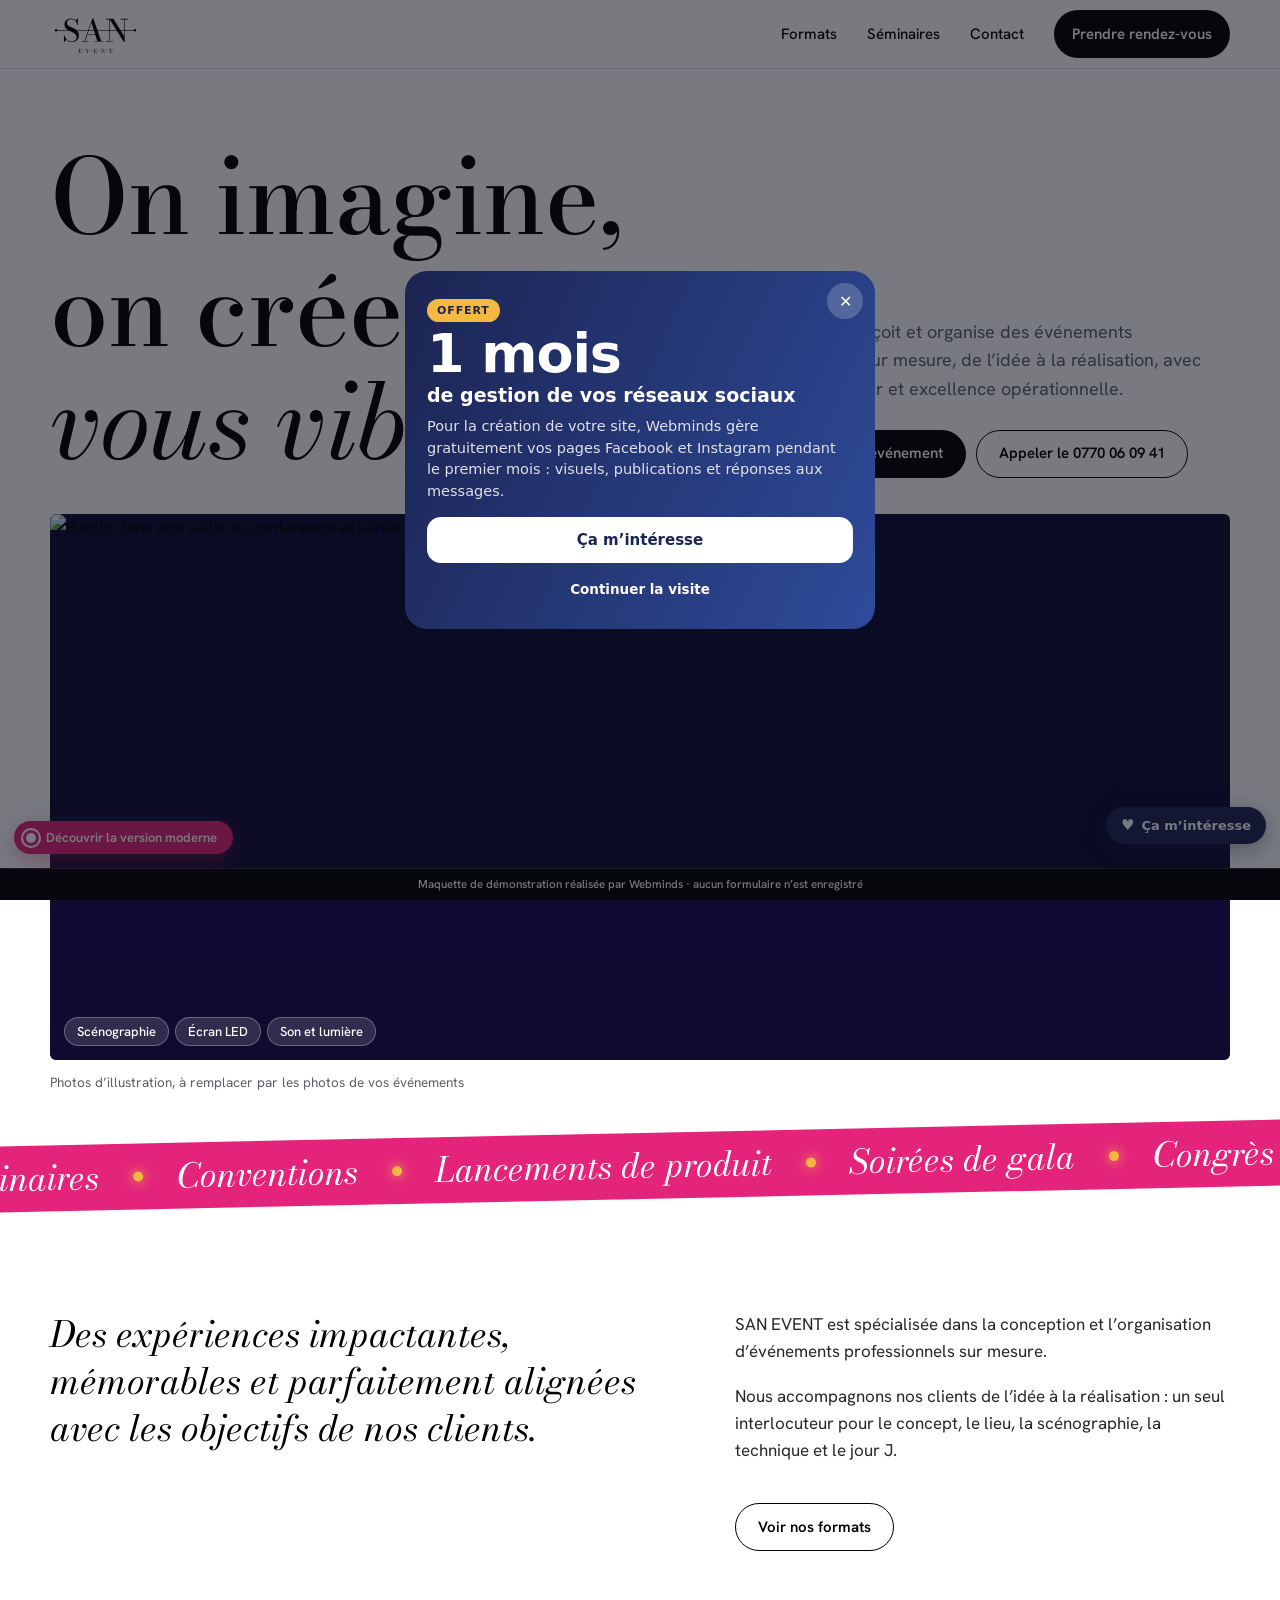
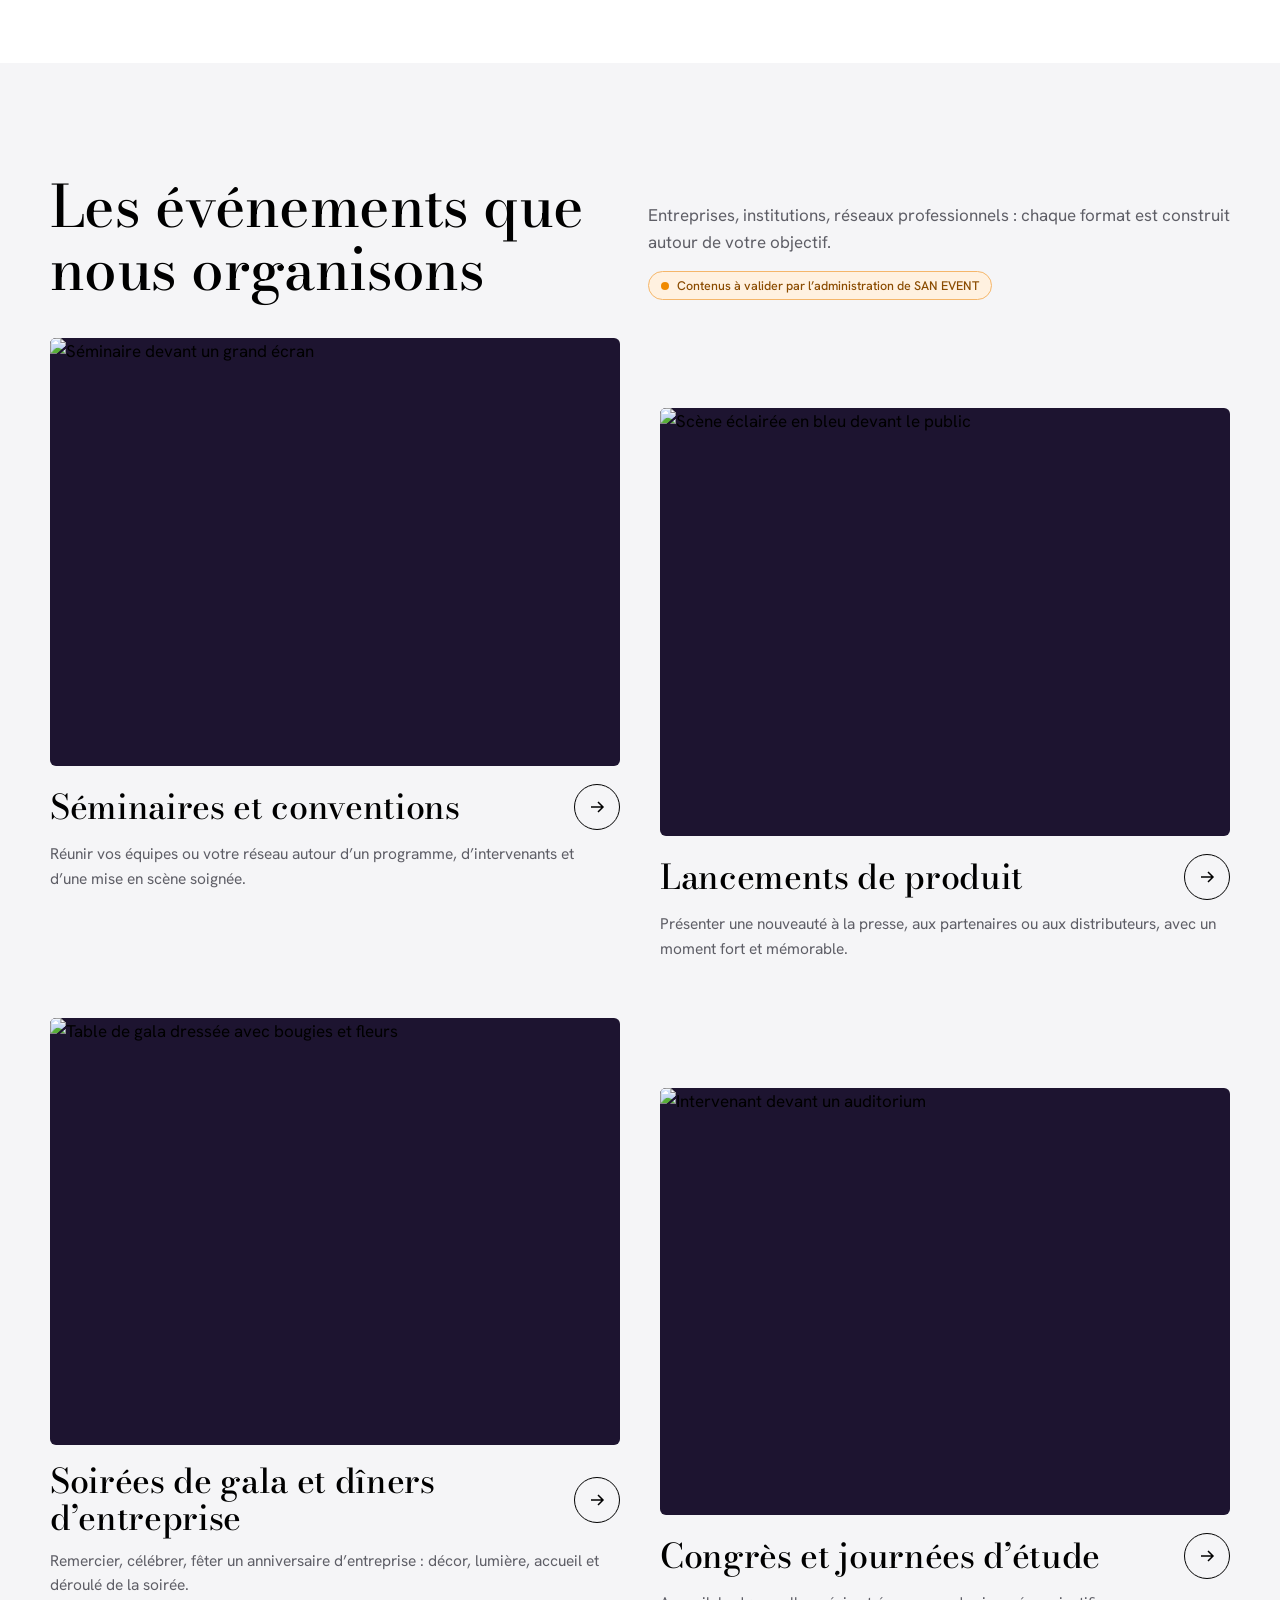
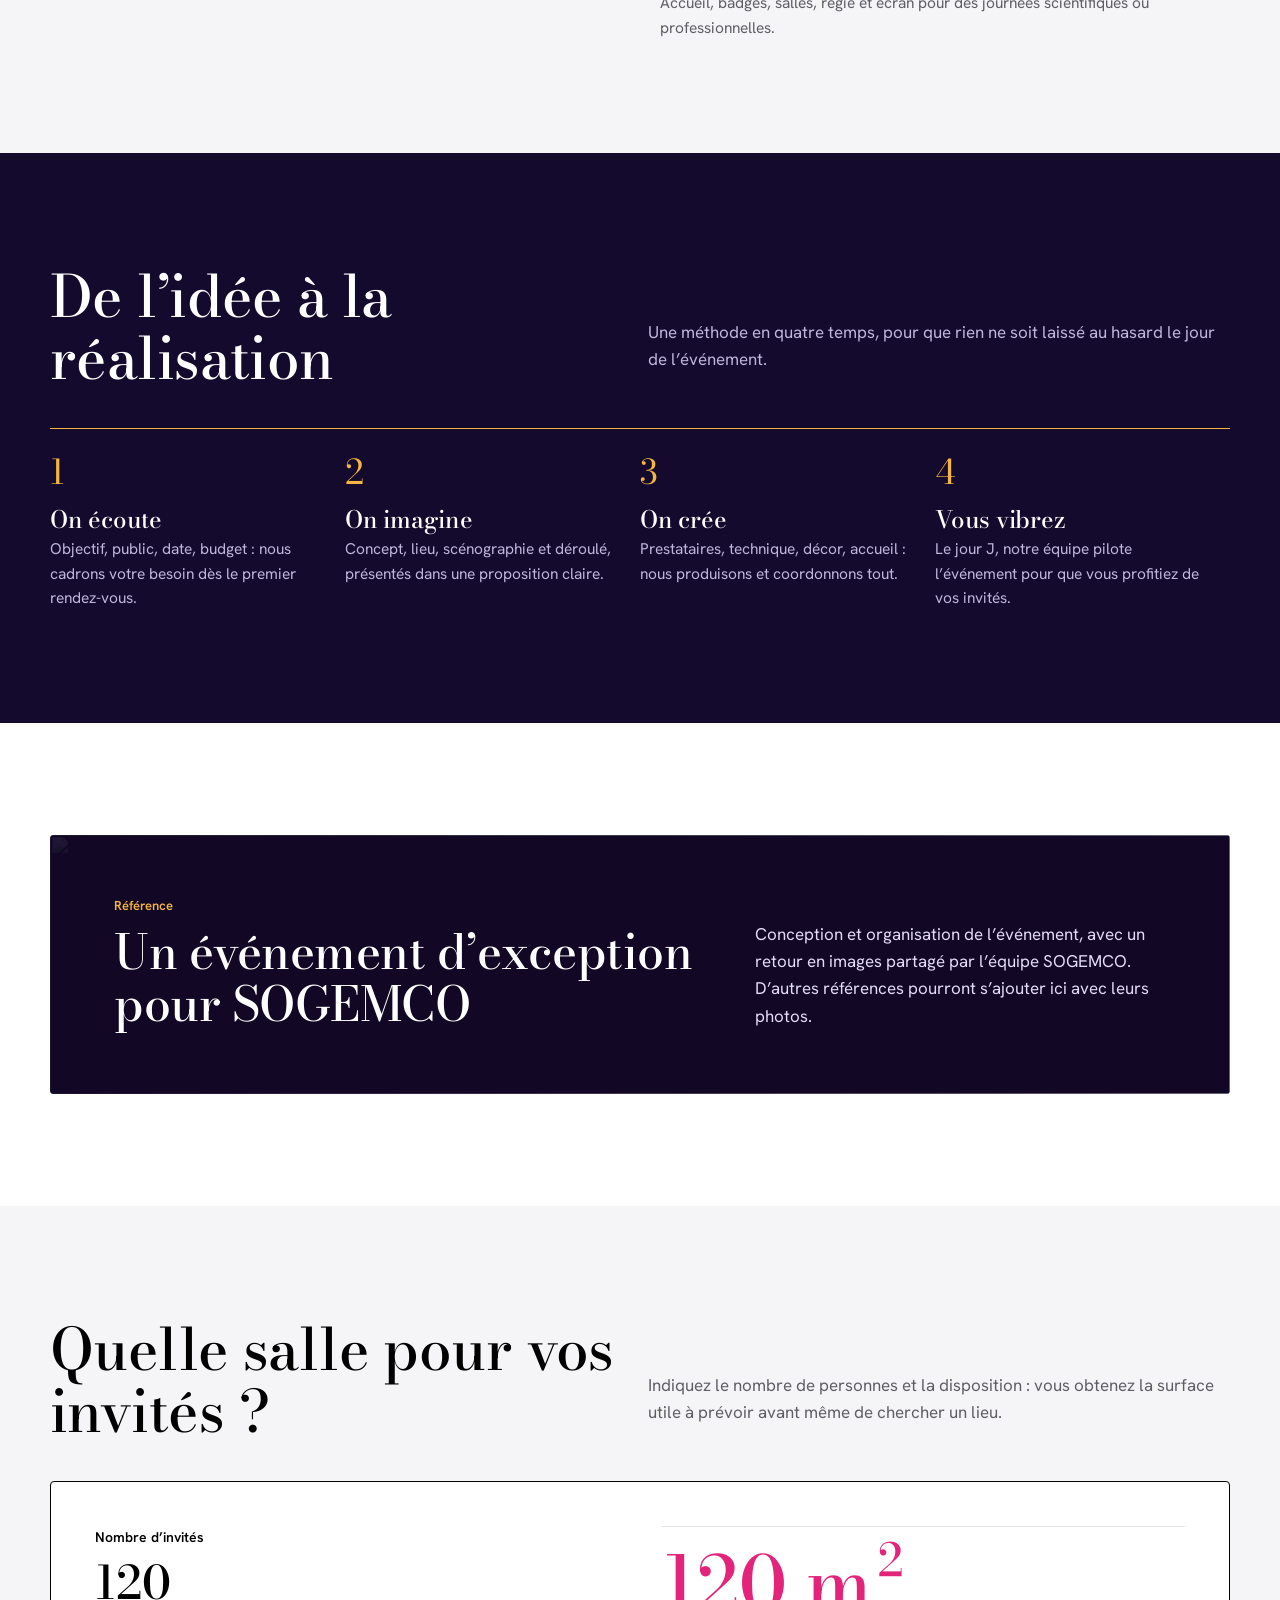
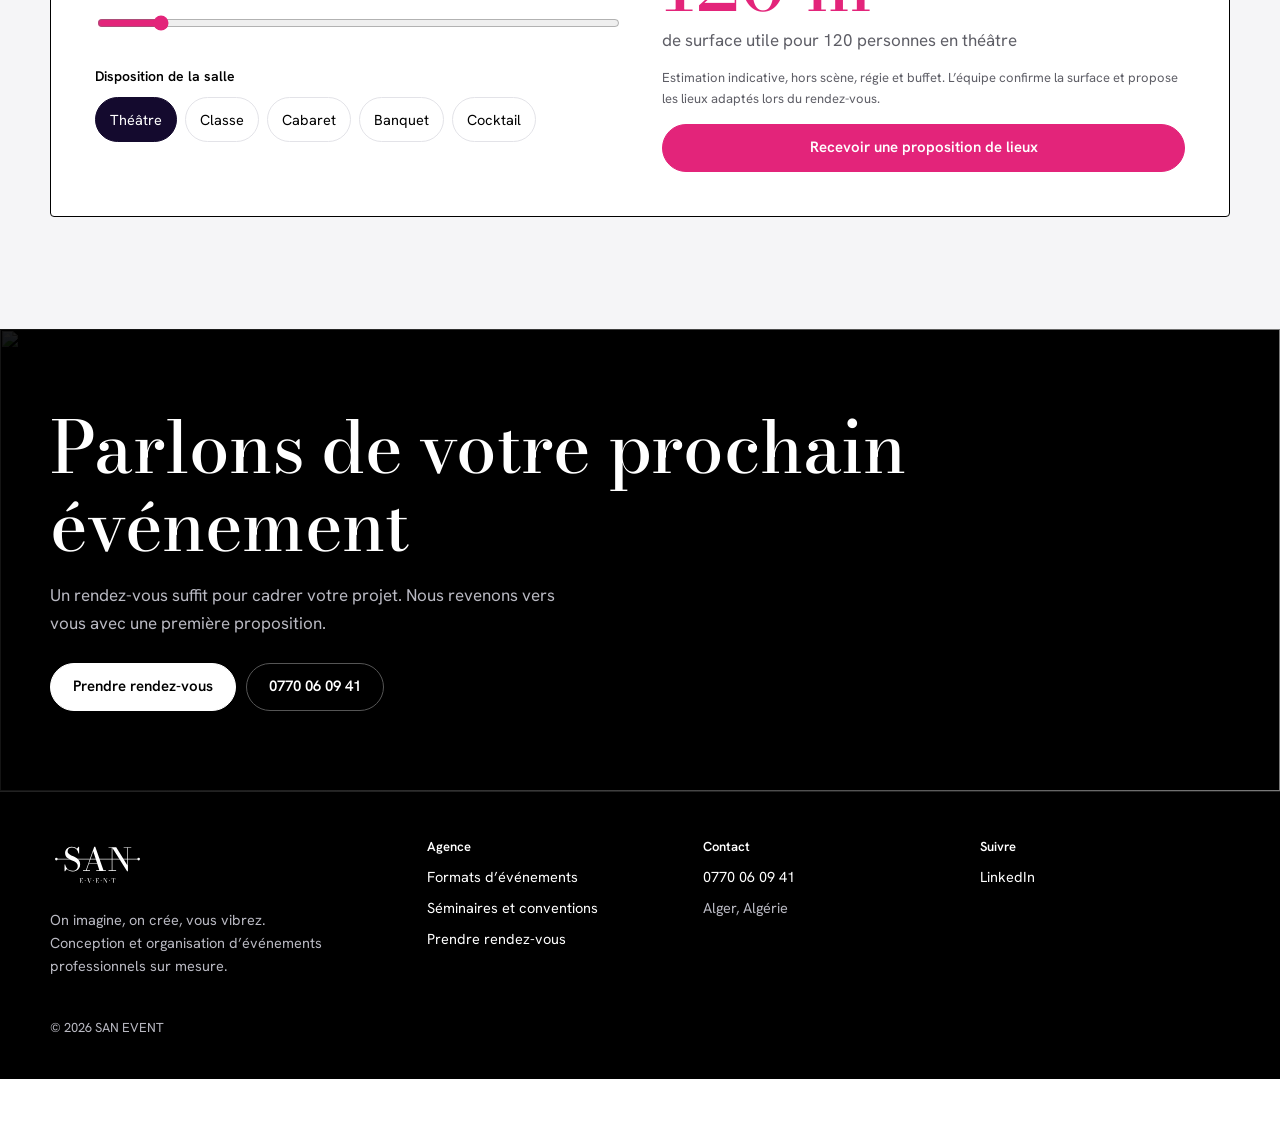
==== commit 7f1a5392: "Pop-up « 1 mois de réseaux sociaux offert » et bouton « Ça m'intéresse » (envoi WhatsApp)" ====
--- a/index.html
+++ b/index.html
@@ -126,6 +126,42 @@
   </div>
 </footer>
 <script src="js/common.js"></script>
-<script src="js/corporate.js"></script>
-</body>
+<script src="js/corporate.js"></script><script data-wml>(function(){if(window.__wmL)return;window.__wmL=1;
+var C={"p": "SAN EVENT", "mail": null, "wa": "213797372452", "v": [["/", "Version corporate", "Claire et rassurante"], ["/v2/", "Version moderne", "Immersive et animée"]]};
+function ready(f){document.readyState==='loading'?document.addEventListener('DOMContentLoaded',f):f()}
+ready(function(){
+var css='.wmL-b{position:fixed;right:14px;bottom:calc(56px + env(safe-area-inset-bottom));z-index:2147483000;border:0;border-radius:999px;background:#1C2452;color:#fff;font:700 13px/1 system-ui,-apple-system,Segoe UI,Roboto,sans-serif;padding:11px 15px;box-shadow:0 6px 22px rgba(20,30,60,.35);cursor:pointer;display:flex;align-items:center;gap:7px}'
++'@media(max-width:520px){.wmL-b{bottom:calc(112px + env(safe-area-inset-bottom));font-size:12.5px;padding:10px 13px}}'
++'.wmL-m{position:fixed;inset:0;z-index:2147483001;background:rgba(10,14,25,.55);display:none;align-items:flex-end;justify-content:center;font-family:system-ui,-apple-system,Segoe UI,Roboto,sans-serif}.wmL-m.on{display:flex}@media(min-width:700px){.wmL-m{align-items:center;padding:20px}}'
++'.wmL-x{box-sizing:border-box;position:relative;background:#fff;color:#1C2452;width:100%;max-width:470px;max-height:92vh;overflow:auto;border-radius:22px 22px 0 0;padding:24px 22px calc(22px + env(safe-area-inset-bottom));text-align:left}@media(min-width:700px){.wmL-x{border-radius:22px}}'
++'.wmL-x *{box-sizing:border-box}.wmL-c{position:absolute;top:12px;right:12px;width:36px;height:36px;border:0;border-radius:50%;background:#F0F2F1;font-size:16px;cursor:pointer;color:#1C2452}'
++'.wmL-x h3{font:800 26px/1.1 system-ui,-apple-system,sans-serif;margin:4px 40px 10px 0;color:inherit}.wmL-x p{margin:0 0 14px;line-height:1.5;font-size:14.5px;opacity:.85}'
++'.wmL-o{background:linear-gradient(115deg,#1C2452,#2E4B9A);color:#fff}.wmL-o .wmL-c{background:rgba(255,255,255,.2);color:#fff}.wmL-big{font:900 54px/.95 system-ui,-apple-system,sans-serif;letter-spacing:-.02em;margin:6px 0 2px}.wmL-big small{display:block;font-size:19px;font-weight:700;letter-spacing:0;margin-top:6px}'
++'.wmL-tag{display:inline-block;background:#F5B841;color:#1C2452;font:800 11px system-ui,sans-serif;letter-spacing:.08em;border-radius:999px;padding:5px 10px}'
++'.wmL-btn{display:flex;align-items:center;justify-content:center;width:100%;border:0;border-radius:14px;padding:14px;font:800 15px system-ui,-apple-system,sans-serif;cursor:pointer;margin-top:8px}.wmL-w{background:#fff;color:#1C2452}.wmL-g{background:#1FAF55;color:#fff}.wmL-n{background:#1C2452;color:#fff}.wmL-l{background:transparent;color:inherit;font-weight:600;font-size:13.5px;padding:10px}'
++'.wmL-s{font:700 11.5px system-ui,sans-serif;text-transform:uppercase;letter-spacing:.06em;opacity:.6;margin:12px 0 8px}.wmL-ch{display:grid;gap:8px}.wmL-ch label{display:flex;align-items:center;gap:10px;border:1.5px solid #E2E6E3;border-radius:12px;padding:11px 12px;cursor:pointer;font-size:14px;font-weight:600}.wmL-ch label small{display:block;font-weight:500;opacity:.65;font-size:12px}.wmL-ch input{width:18px;height:18px;flex:none;accent-color:#1FAF55}'
++'.wmL-f{display:grid;gap:8px;margin:12px 0 6px}.wmL-f input{border:1.5px solid #E2E6E3;border-radius:12px;padding:12px;font:500 16px system-ui,sans-serif;color:#1C2452;background:#fff;-webkit-user-select:text!important;user-select:text!important;width:100%}'
++'.wmL-ok{text-align:center}.wmL-ok i{display:grid;place-items:center;width:64px;height:64px;margin:6px auto 12px;border-radius:50%;background:#E8F7EE;color:#1FAF55;font-style:normal;font-size:30px}';
+var st=document.createElement('style');st.textContent=css;document.head.appendChild(st);
+function ss(k,v){try{if(v===undefined)return sessionStorage.getItem(k);sessionStorage.setItem(k,v)}catch(e){}}
+var p=location.pathname,cur=0;C.v.forEach(function(v,i){if(v[0]!=='/'&&p.indexOf(v[0])===0)cur=i});
+var off=document.createElement('div');off.className='wmL-m';off.innerHTML='<div class="wmL-x wmL-o" role="dialog" aria-modal="true"><button class="wmL-c" type="button" aria-label="Fermer">✕</button><span class="wmL-tag">OFFERT</span><div class="wmL-big">1 mois<small>de gestion de vos réseaux sociaux</small></div><p style="margin-top:12px">Pour la création de votre site, Webminds gère gratuitement vos pages Facebook et Instagram pendant le premier mois : visuels, publications et réponses aux messages.</p><button class="wmL-btn wmL-w" type="button" data-i>Ça m’intéresse</button><button class="wmL-btn wmL-l" type="button" data-c>Continuer la visite</button></div>';
+var ch='';C.v.forEach(function(v,i){ch+='<label><input type="radio" name="wmLv" value="'+v[1]+'"'+(i===cur?' checked':'')+'><span>'+v[1]+(v[2]?'<small>'+v[2]+'</small>':'')+'</span></label>'});
+var it=document.createElement('div');it.className='wmL-m';it.innerHTML='<div class="wmL-x" role="dialog" aria-modal="true"><button class="wmL-c" type="button" aria-label="Fermer">✕</button><div data-s1><h3>Cette maquette vous plaît ?</h3><p>Choisissez la version qui vous intéresse : Webminds vous recontacte pour vous la présenter.</p>'+(C.v.length>1?'<div class="wmL-s">La version préférée</div><div class="wmL-ch">'+ch+'</div>':'')+'<div class="wmL-s">En plus</div><div class="wmL-ch"><label><input type="checkbox" value="Gestion des réseaux sociaux (1 mois offert)"><span>Réseaux sociaux<small>1 mois de gestion offert avec le site</small></span></label></div><div class="wmL-f"><input name="n" placeholder="Votre nom" autocomplete="name"><input name="t" type="tel" inputmode="tel" placeholder="Votre téléphone (facultatif)" autocomplete="tel"></div><button class="wmL-btn wmL-g" type="button" data-w>Envoyer sur WhatsApp</button>'+(C.mail?'<button class="wmL-btn wmL-l" type="button" data-e>Envoyer par e-mail</button>':'')+'</div><div class="wmL-ok" data-s2 hidden><i>✓</i><h3 style="margin:0 0 8px">Merci !</h3><p>Votre choix a bien été transmis à Webminds. Nous vous recontactons très vite.</p><button class="wmL-btn wmL-n" type="button" data-c>Continuer la visite</button></div></div>';
+document.body.appendChild(off);document.body.appendChild(it);
+var b=document.createElement('button');b.type='button';b.className='wmL-b';b.innerHTML='<b style="font-size:15px">♥</b>Ça m’intéresse';document.body.appendChild(b);
+function op(m){off.classList.remove('on');it.classList.remove('on');m.classList.add('on')}
+[off,it].forEach(function(m){m.addEventListener('click',function(e){if(e.target===m||e.target.closest('.wmL-c')||e.target.closest('[data-c]'))m.classList.remove('on')})});
+b.onclick=function(){op(it)};off.querySelector('[data-i]').onclick=function(){op(it)};
+function msg(){var v=(it.querySelector('input[name=wmLv]:checked')||{}).value||C.v[cur][1],x=[].map.call(it.querySelectorAll('input[type=checkbox]:checked'),function(c){return c.value}),n=it.querySelector('[name=n]').value.trim(),t=it.querySelector('[name=t]').value.trim();
+ return{v:v,x:x,n:n,t:t,txt:'Bonjour Webminds, la maquette '+C.p+' m’intéresse.\nVersion préférée : '+v+(x.length?'\nEn plus : '+x.join(', '):'')+(n?'\nNom : '+n:'')+(t?'\nTéléphone : '+t:'')+'\nLien : '+location.origin+C.v[cur][0]}}
+function mail(m){if(!C.mail)return;try{fetch('https://formsubmit.co/ajax/'+C.mail,{method:'POST',keepalive:true,headers:{'Content-Type':'application/json','Accept':'application/json'},body:JSON.stringify({_subject:'Maquette '+C.p+' : intéressé ('+m.v+')',Prospect:C.p,Version:m.v,Options:m.x.join(', ')||'-',Nom:m.n||'-',Telephone:m.t||'-',Lien:location.origin+C.v[cur][0],_template:'table',_captcha:'false'})}).catch(function(){})}catch(e){}}
+function done(){it.querySelector('[data-s1]').hidden=true;it.querySelector('[data-s2]').hidden=false;ss('wmL-sent','1')}
+it.querySelector('[data-w]').onclick=function(){var m=msg();mail(m);done();location.href='https://wa.me/'+C.wa+'?text='+encodeURIComponent(m.txt)};
+var e=it.querySelector('[data-e]');if(e)e.onclick=function(){mail(msg());done()};
+var sh=ss('wmL-off');addEventListener('scroll',function(){var r=(scrollY+innerHeight)/document.documentElement.scrollHeight;
+ if(!sh&&scrollY>500&&r>.3){sh=1;ss('wmL-off','1');op(off)}
+ if(!ss('wmL-it')&&!ss('wmL-sent')&&sh&&r>.92&&!off.classList.contains('on')){ss('wmL-it','1');op(it)}},{passive:true});
+});})();
+</script></body>
 </html>
